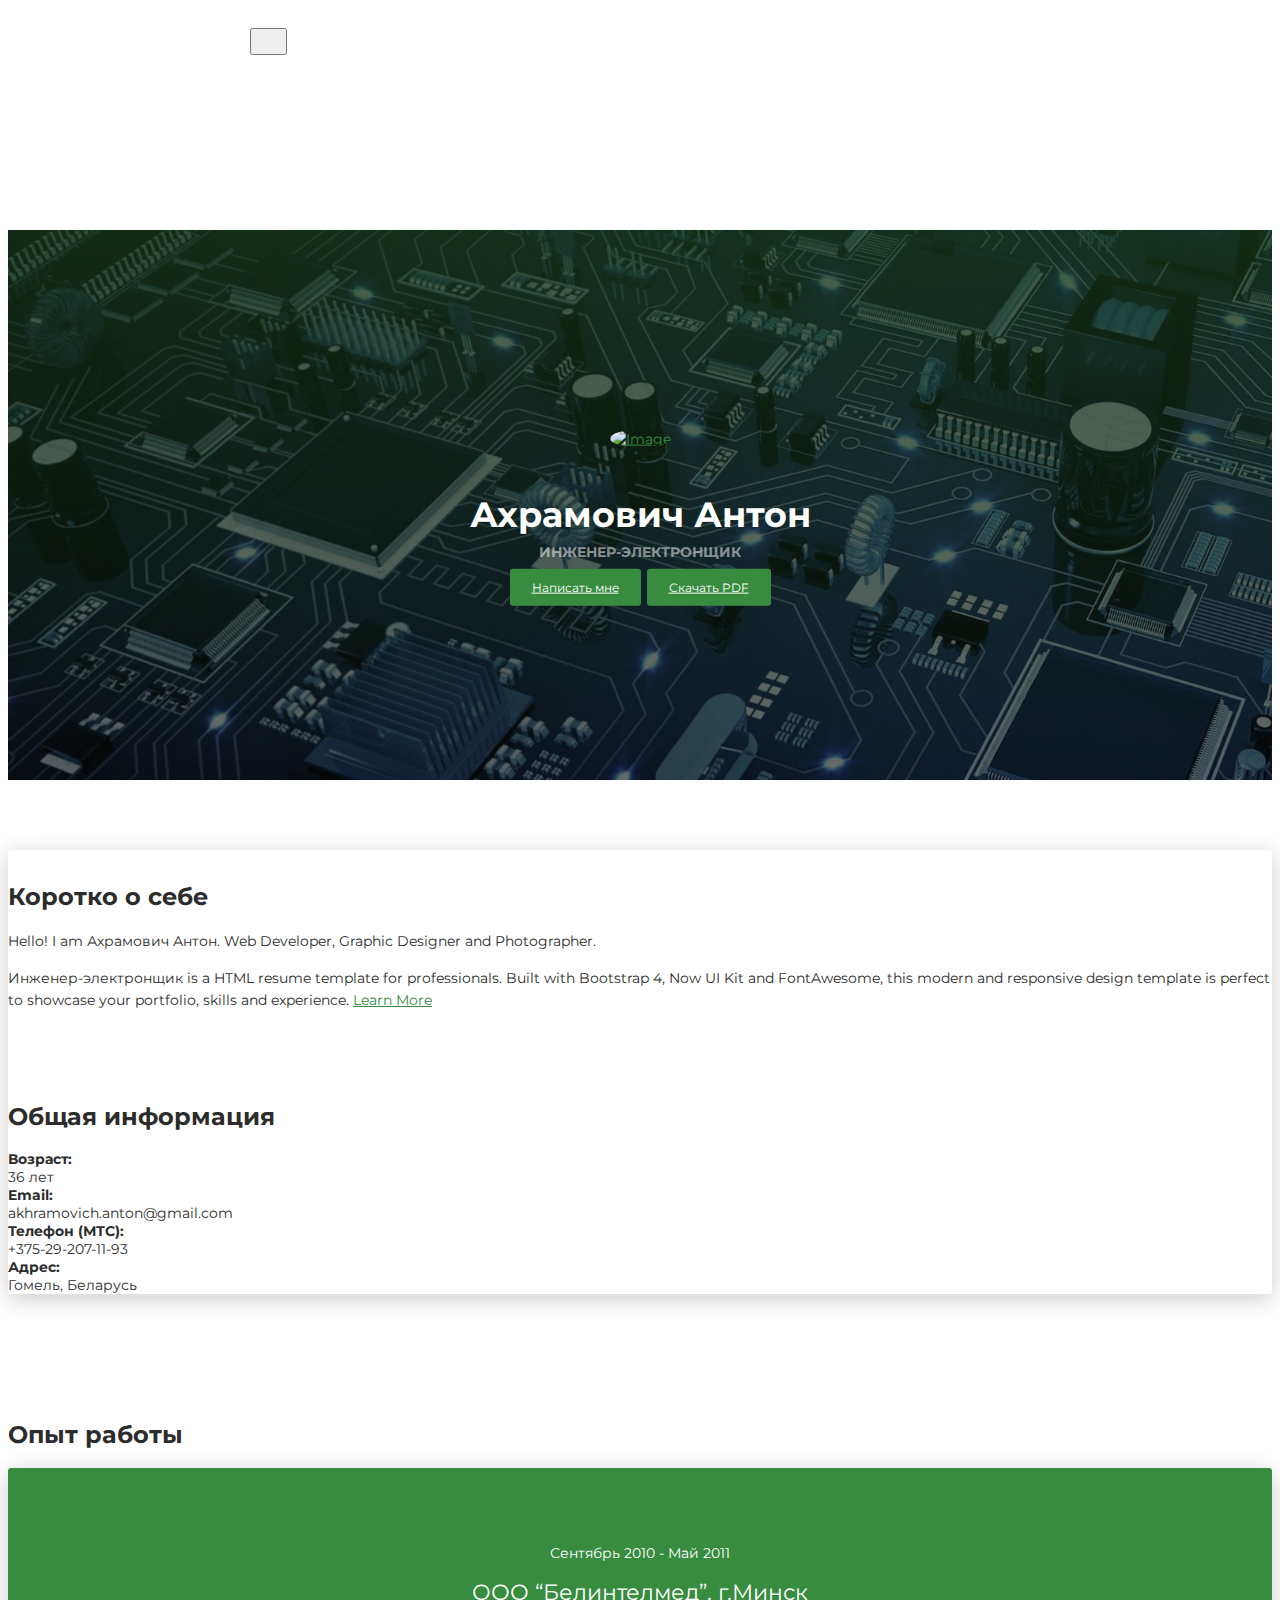
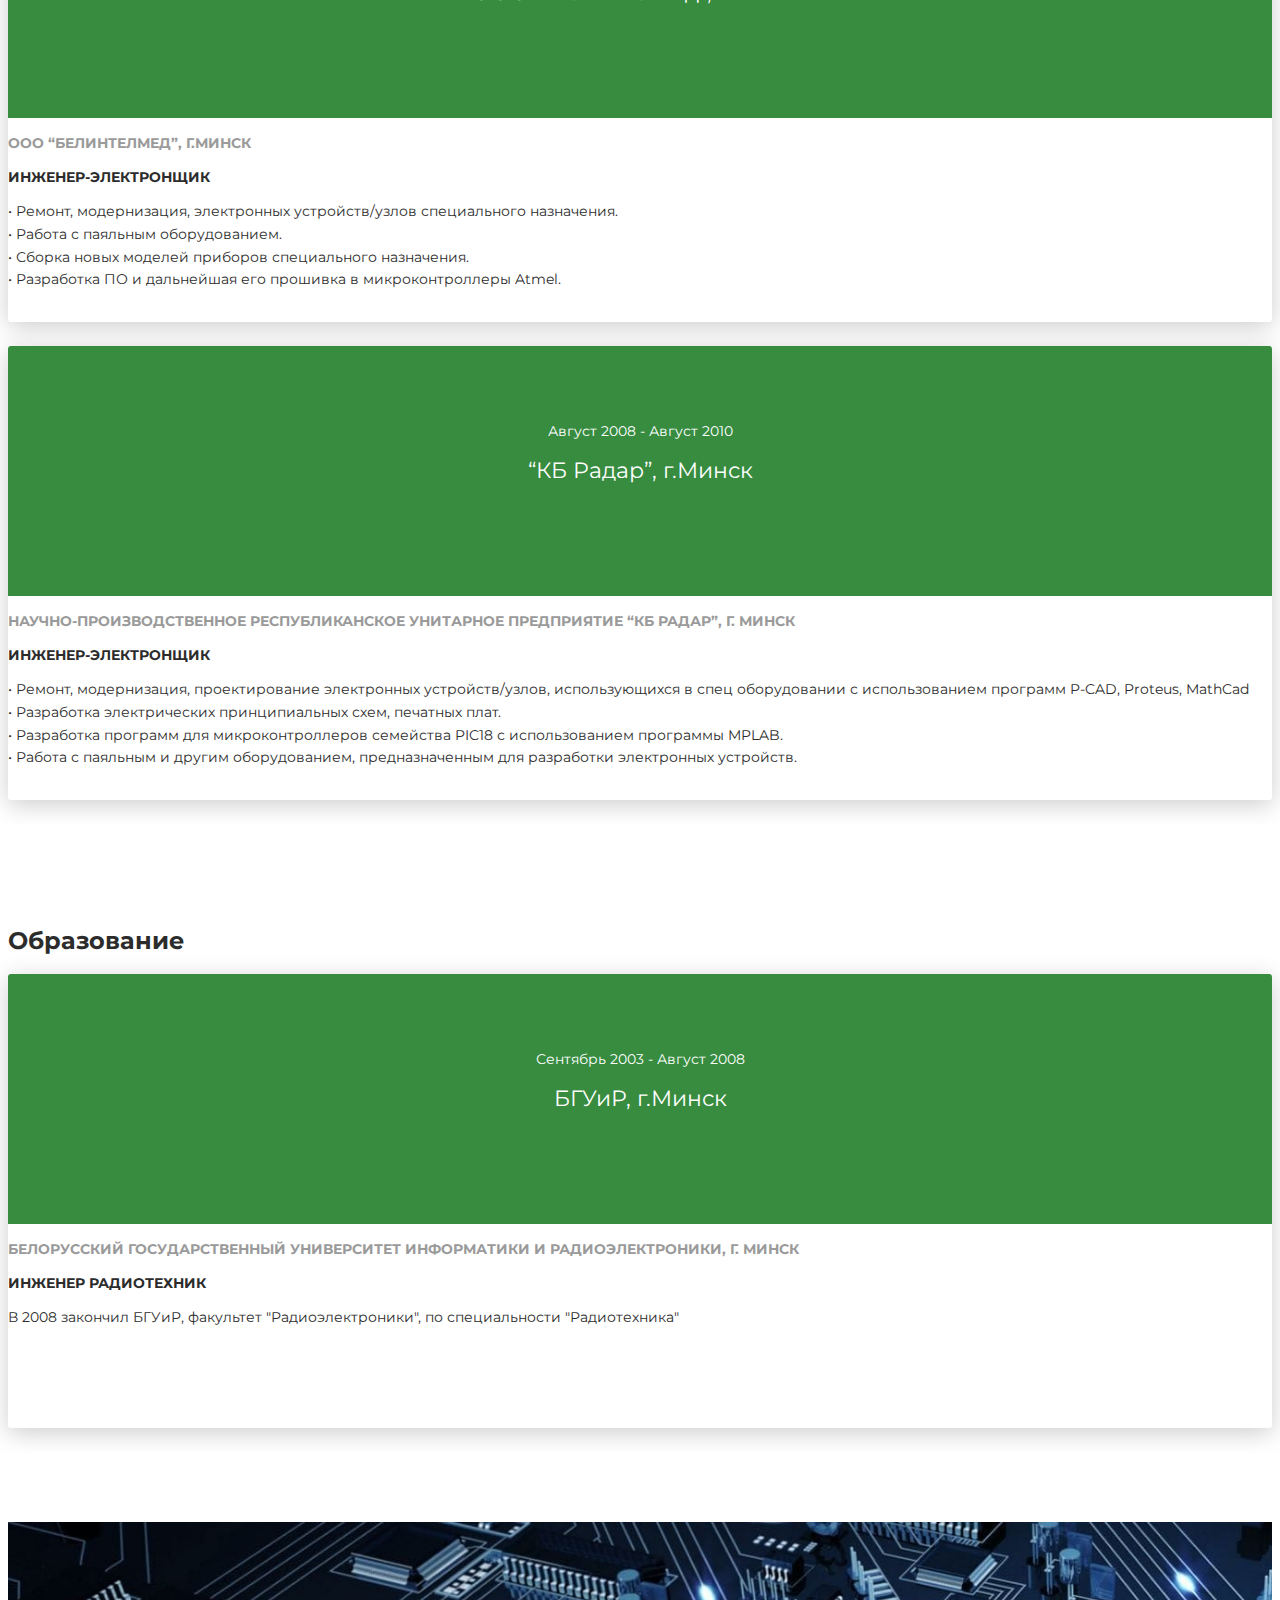
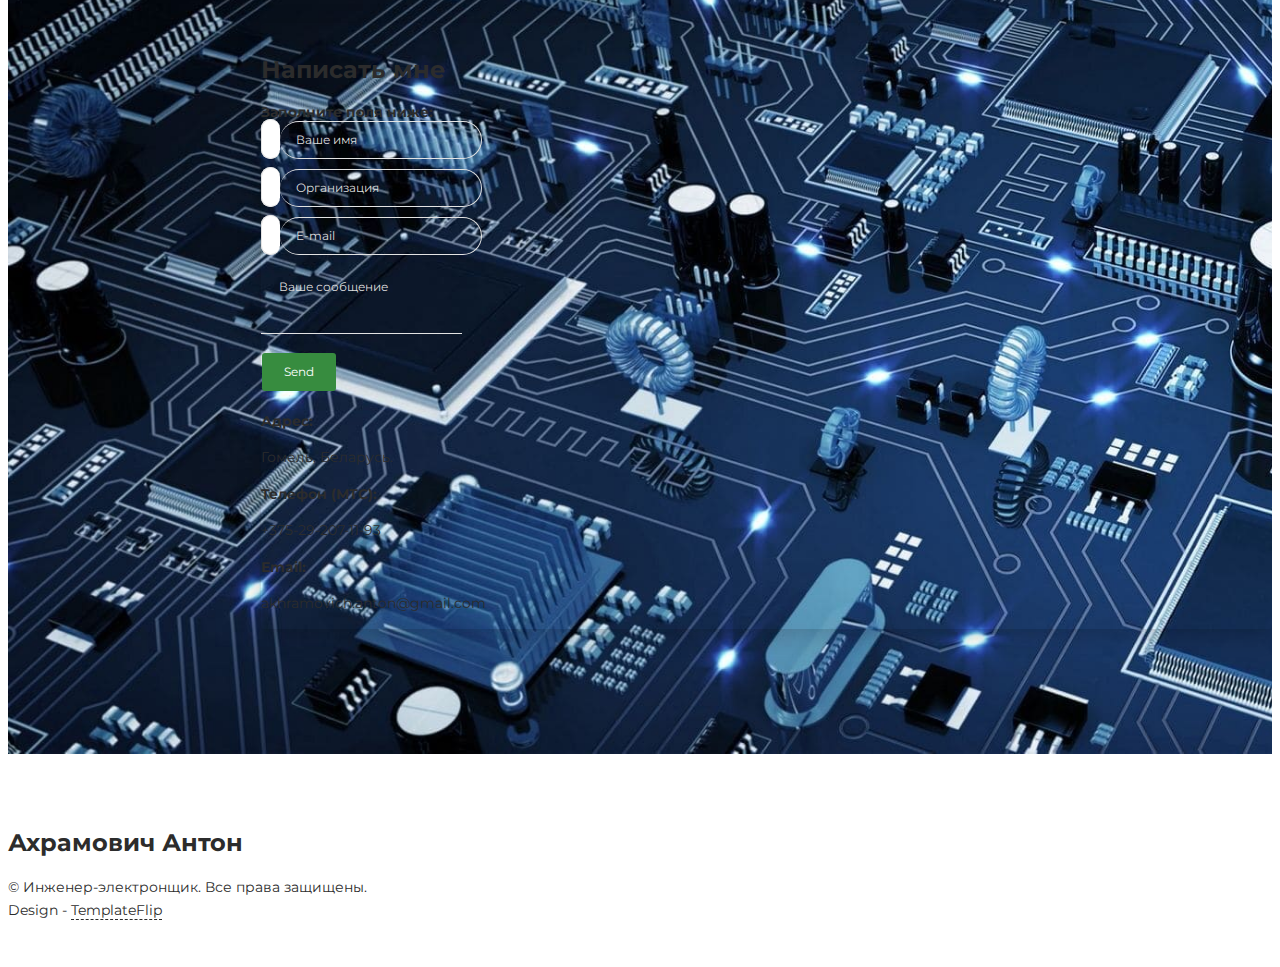
==== index.html @ c2b6434a "add 2 works" ====
<!DOCTYPE html>
<html lang="en-US">
  <head>
    <meta charset="UTF-8">
    <meta http-equiv="X-UA-Compatible" content="IE=edge">
    <meta name="viewport" content="width=device-width, initial-scale=1">
    <title>Инженер-электронщик</title>
    <link href="https://fonts.googleapis.com/css?family=Montserrat:400,700,200" rel="stylesheet">
    <link href="https://maxcdn.bootstrapcdn.com/font-awesome/latest/css/font-awesome.min.css" rel="stylesheet">
    <link href="css/aos.css?ver=1.1.0" rel="stylesheet">
    <link href="css/bootstrap.min.css?ver=1.1.0" rel="stylesheet">
    <link href="css/main.css?ver=1.1.0" rel="stylesheet">
    <noscript>
      <style type="text/css">
        [data-aos] {
            opacity: 1 !important;
            transform: translate(0) scale(1) !important;
        }
      </style>
    </noscript>
  </head>
  <body id="top">
    <header>
      <div class="profile-page sidebar-collapse">
        <nav class="navbar navbar-expand-lg fixed-top navbar-transparent bg-primary" color-on-scroll="400">
          <div class="container">
            <div class="navbar-translate"><a class="navbar-brand" href="#" rel="tooltip">Инженер-электронщик</a>
              <button class="navbar-toggler navbar-toggler" type="button" data-toggle="collapse" data-target="#navigation" aria-controls="navigation" aria-expanded="false" aria-label="Toggle navigation"><span class="navbar-toggler-bar bar1"></span><span class="navbar-toggler-bar bar2"></span><span class="navbar-toggler-bar bar3"></span></button>
            </div>
            <div class="collapse navbar-collapse justify-content-end" id="navigation">
              <ul class="navbar-nav">
                <li class="nav-item"><a class="nav-link smooth-scroll" href="#about">О себе</a></li>
                <li class="nav-item"><a class="nav-link smooth-scroll" href="#experience">Опыт работы</a></li>
                <li class="nav-item"><a class="nav-link smooth-scroll" href="#education">Образование</a></li>
                <li class="nav-item"><a class="nav-link smooth-scroll" href="#contact">Контакты</a></li>
              </ul>
            </div>
          </div>
        </nav>
      </div>
    </header>
    <div class="page-content">
      <div>
<div class="profile-page">
  <div class="wrapper">
    <div class="page-header page-header-small" filter-color="green">
      <div class="page-header-image" data-parallax="true" style="background-image: url('images/cc-bg-1.jpg')"></div>
      <div class="container">
        <div class="content-center">
          <div class="cc-profile-image"><a href="#"><img src="images/anthony.jpg" alt="Image"/></a></div>
          <div class="h2 title">Ахрамович Антон</div>
          <p class="category text-white">Инженер-электронщик</p>
          <a class="btn btn-primary smooth-scroll mr-2" href="#contact" data-aos="zoom-in" data-aos-anchor="data-aos-anchor">Написать мне</a>
          <a class="btn btn-primary" href="resume.pdf" data-aos="zoom-in" data-aos-anchor="data-aos-anchor">Скачать PDF</a>
        </div>
      </div>

      <div class="section">
        <div class="container">
          <div class="button-container">
            <a class="btn btn-default btn-round btn-lg btn-icon" href="#" rel="tooltip" title="Напишите мне в Telegram"><i class="fa fa-telegram"></i></a>
            <a class="btn btn-default btn-round btn-lg btn-icon" href="#" rel="tooltip" title="Напишите мне в Whatsapp"><i class="fa fa-whatsapp"></i></a>
            <a class="btn btn-default btn-round btn-lg btn-icon" href="#" rel="tooltip" title="Напишите мне в Skype"><i class="fa fa-skype"></i></a>
            <a class="btn btn-default btn-round btn-lg btn-icon" href="#" rel="tooltip" title="Напишите мне на почту"><i class="fa fa-envelope"></i></a>
          </div>
        </div>
      </div>

    </div>
  </div>
</div>
<div class="section" id="about">
  <div class="container">
    <div class="card" data-aos="fade-up" data-aos-offset="10">
      <div class="row">
        <div class="col-lg-6 col-md-12">
          <div class="card-body">
            <div class="h4 mt-0 title">Коротко о себе</div>
            <p>Hello! I am Ахрамович Антон. Web Developer, Graphic Designer and Photographer.</p>
            <p>Инженер-электронщик is a HTML resume template for professionals. Built with Bootstrap 4, Now UI Kit and FontAwesome, this modern and responsive design template is perfect to showcase your portfolio, skills and experience. <a href="https://templateflip.com/templates/creative-cv/" target="_blank">Learn More</a></p>
          </div>
        </div>
        <div class="col-lg-6 col-md-12">
          <div class="card-body">
            <div class="h4 mt-0 title">Общая информация</div>
            <div class="row">
              <div class="col-sm-4"><strong class="text-uppercase">Возраст:</strong></div>
              <div class="col-sm-8">36 лет</div>
            </div>
            <div class="row mt-3">
              <div class="col-sm-4"><strong class="text-uppercase">Email:</strong></div>
              <div class="col-sm-8">akhramovich.anton@gmail.com</div>
            </div>
            <div class="row mt-3">
              <div class="col-sm-4"><strong class="text-uppercase">Телефон (МТС):</strong></div>
              <div class="col-sm-8">+375-29-207-11-93</div>
            </div>
            <div class="row mt-3">
              <div class="col-sm-4"><strong class="text-uppercase">Адрес:</strong></div>
              <div class="col-sm-8">Гомель, Беларусь</div>
            </div>
          </div>
        </div>
      </div>
    </div>
  </div>
</div>


<!-- EXPERIENCE -->

<div class="section" id="education">
  <div class="container cc-education">
    <div class="h4 text-center mb-4 title">Опыт работы</div>

    <div class="card">
      <div class="row">
        <div class="col-md-3 bg-primary" data-aos="fade-right" data-aos-offset="50" data-aos-duration="500">
          <div class="card-body cc-education-header">
            <p>Сентябрь 2010 - Май 2011</p>
            <div class="h5">ООО “Белинтелмед”, г.Минск</div>
          </div>
        </div>
        <div class="col-md-9" data-aos="fade-left" data-aos-offset="50" data-aos-duration="500">
          <div class="card-body">
            <p class="category">ООО “Белинтелмед”, г.Минск</p>
            <div class="h6">Инженер-электронщик</div>
            <p>
            • Ремонт, модернизация, электронных устройств/узлов специального назначения.<br>
            • Работа с паяльным оборудованием.<br>
            • Сборка новых моделей приборов специального назначения.<br>
            • Разработка ПО и дальнейшая его прошивка в микроконтроллеры Atmel.<br>
            </p>
          </div>
        </div>
      </div>
    </div>
    
    <div class="card">
      <div class="row">
        <div class="col-md-3 bg-primary" data-aos="fade-right" data-aos-offset="50" data-aos-duration="500">
          <div class="card-body cc-education-header">
            <p>Август 2008 - Август 2010</p>
            <div class="h5">“КБ Радар”, г.Минск</div>
          </div>
        </div>
        <div class="col-md-9" data-aos="fade-left" data-aos-offset="50" data-aos-duration="500">
          <div class="card-body">
            <p class="category">Научно-производственное республиканское унитарное предприятие “КБ Радар”, г. Минск</p>
            <div class="h6">Инженер-электронщик</div>
            <p>
            • Ремонт, модернизация, проектирование электронных устройств/узлов, использующихся в спец оборудовании с использованием программ P-CAD, Proteus, MathCad<br>
            • Разработка электрических принципиальных схем, печатных плат.<br>
            • Разработка программ для микроконтроллеров семейства PIC18 с использованием программы MPLAB.<br>
            • Работа с паяльным и другим оборудованием, предназначенным для разработки электронных устройств.<br>
            </p>
          </div>
        </div>
      </div>
    </div>
  </div>

</div>


<!-- EDUCATION -->

<div class="section" id="education">
  <div class="container cc-education">
    <div class="h4 text-center mb-4 title">Образование</div>
    <div class="card">
      <div class="row">
        <div class="col-md-3 bg-primary" data-aos="fade-right" data-aos-offset="50" data-aos-duration="500">
          <div class="card-body cc-education-header">
            <p>Сентябрь 2003 - Август 2008</p>
            <div class="h5">БГУиР, г.Минск</div>
          </div>
        </div>
        <div class="col-md-9" data-aos="fade-left" data-aos-offset="50" data-aos-duration="500">
          <div class="card-body">
            <p class="category">Белорусский государственный университет информатики и радиоэлектроники, г. Минск</p>
            <div class="h6">Инженер радиотехник</div>
            <p>В 2008 закончил БГУиР, факультет "Радиоэлектроники", по специальности "Радиотехника"</p>
          </div>
        </div>
      </div>
    </div>
  </div>
</div>


<!-- CONTACTS -->

<div class="section" id="contact">
  <div class="cc-contact-information" data-parallax="true" style="background-image: url('images/cc-bg-1.jpg')">
    <div class="container">
      <div class="cc-contact">
        <div class="row">
          <div class="col-md-9">
            <div class="card mb-0" data-aos="zoom-in">
              <div class="h4 text-center title">Написать мне</div>
              <div class="row">
                <div class="col-md-6">
                  <div class="card-body">
                    <form action="https://formspree.io/f/meqvnlpe" method="POST">
                      <div class="p pb-3"><strong>Заполните поля ниже:</strong></div>
                      <div class="row mb-3">
                        <div class="col">
                          <div class="input-group"><span class="input-group-addon"><i class="fa fa-user-circle"></i></span>
                            <input class="form-control" type="text" name="name" placeholder="Ваше имя" required="required"/>
                          </div>
                        </div>
                      </div>
                      <div class="row mb-3">
                        <div class="col">
                          <div class="input-group"><span class="input-group-addon"><i class="fa fa-file-text"></i></span>
                            <input class="form-control" type="text" name="Subject" placeholder="Организация" required="required"/>
                          </div>
                        </div>
                      </div>
                      <div class="row mb-3">
                        <div class="col">
                          <div class="input-group"><span class="input-group-addon"><i class="fa fa-envelope"></i></span>
                            <input class="form-control" type="email" name="_replyto" placeholder="E-mail" required="required"/>
                          </div>
                        </div>
                      </div>
                      <div class="row mb-3">
                        <div class="col">
                          <div class="form-group">
                            <textarea class="form-control" name="message" placeholder="Ваше сообщение" required="required"></textarea>
                          </div>
                        </div>
                      </div>
                      <div class="row">
                        <div class="col">
                          <button class="btn btn-primary" type="submit">Send</button>
                        </div>
                      </div>
                    </form>
                  </div>
                </div>
                <div class="col-md-6">
                  <div class="card-body">
                    <p class="mb-0"><strong>Адрес: </strong></p>
                    <p class="pb-2">Гомель, Беларусь.</p>
                    <p class="mb-0"><strong>Телефон (МТС):</strong></p>
                    <p class="pb-2">+375-29-207-11-93</p>
                    <p class="mb-0"><strong>Email:</strong></p>
                    <p>akhramovich.anton@gmail.com</p>
                  </div>
                </div>
              </div>
            </div>
          </div>
        </div>
      </div>
    </div>
  </div>
</div>
</div>
</div>


<!-- FOOTER -->

<footer class="footer">
  <div class="container text-center">
    <a class="cc-facebook btn btn-link" href="#"><i class="fa fa-telegram fa-2x " aria-hidden="true"></i></a>
    <a class="cc-twitter btn btn-link " href="#"><i class="fa fa-whatsapp fa-2x " aria-hidden="true"></i></a>
    <a class="cc-google-plus btn btn-link" href="#"><i class="fa fa-skype fa-2x" aria-hidden="true"></i></a>
    <a class="cc-instagram btn btn-link" href="#"><i class="fa fa-envelope fa-2x " aria-hidden="true"></i></a>
  </div>
  <div class="h4 title text-center">Ахрамович Антон</div>
  <div class="text-center text-muted">
    <p>&copy; Инженер-электронщик. Все права защищены.<br>Design - <a class="credit" href="https://templateflip.com" target="_blank">TemplateFlip</a></p>
  </div>
</footer>

    <script src="js/core/jquery.3.2.1.min.js?ver=1.1.0"></script>
    <script src="js/core/popper.min.js?ver=1.1.0"></script>
    <script src="js/core/bootstrap.min.js?ver=1.1.0"></script>
    <script src="js/now-ui-kit.js?ver=1.1.0"></script>
    <script src="js/aos.js?ver=1.1.0"></script>
    <script src="scripts/main.js?ver=1.1.0"></script>
  </body>
</html>
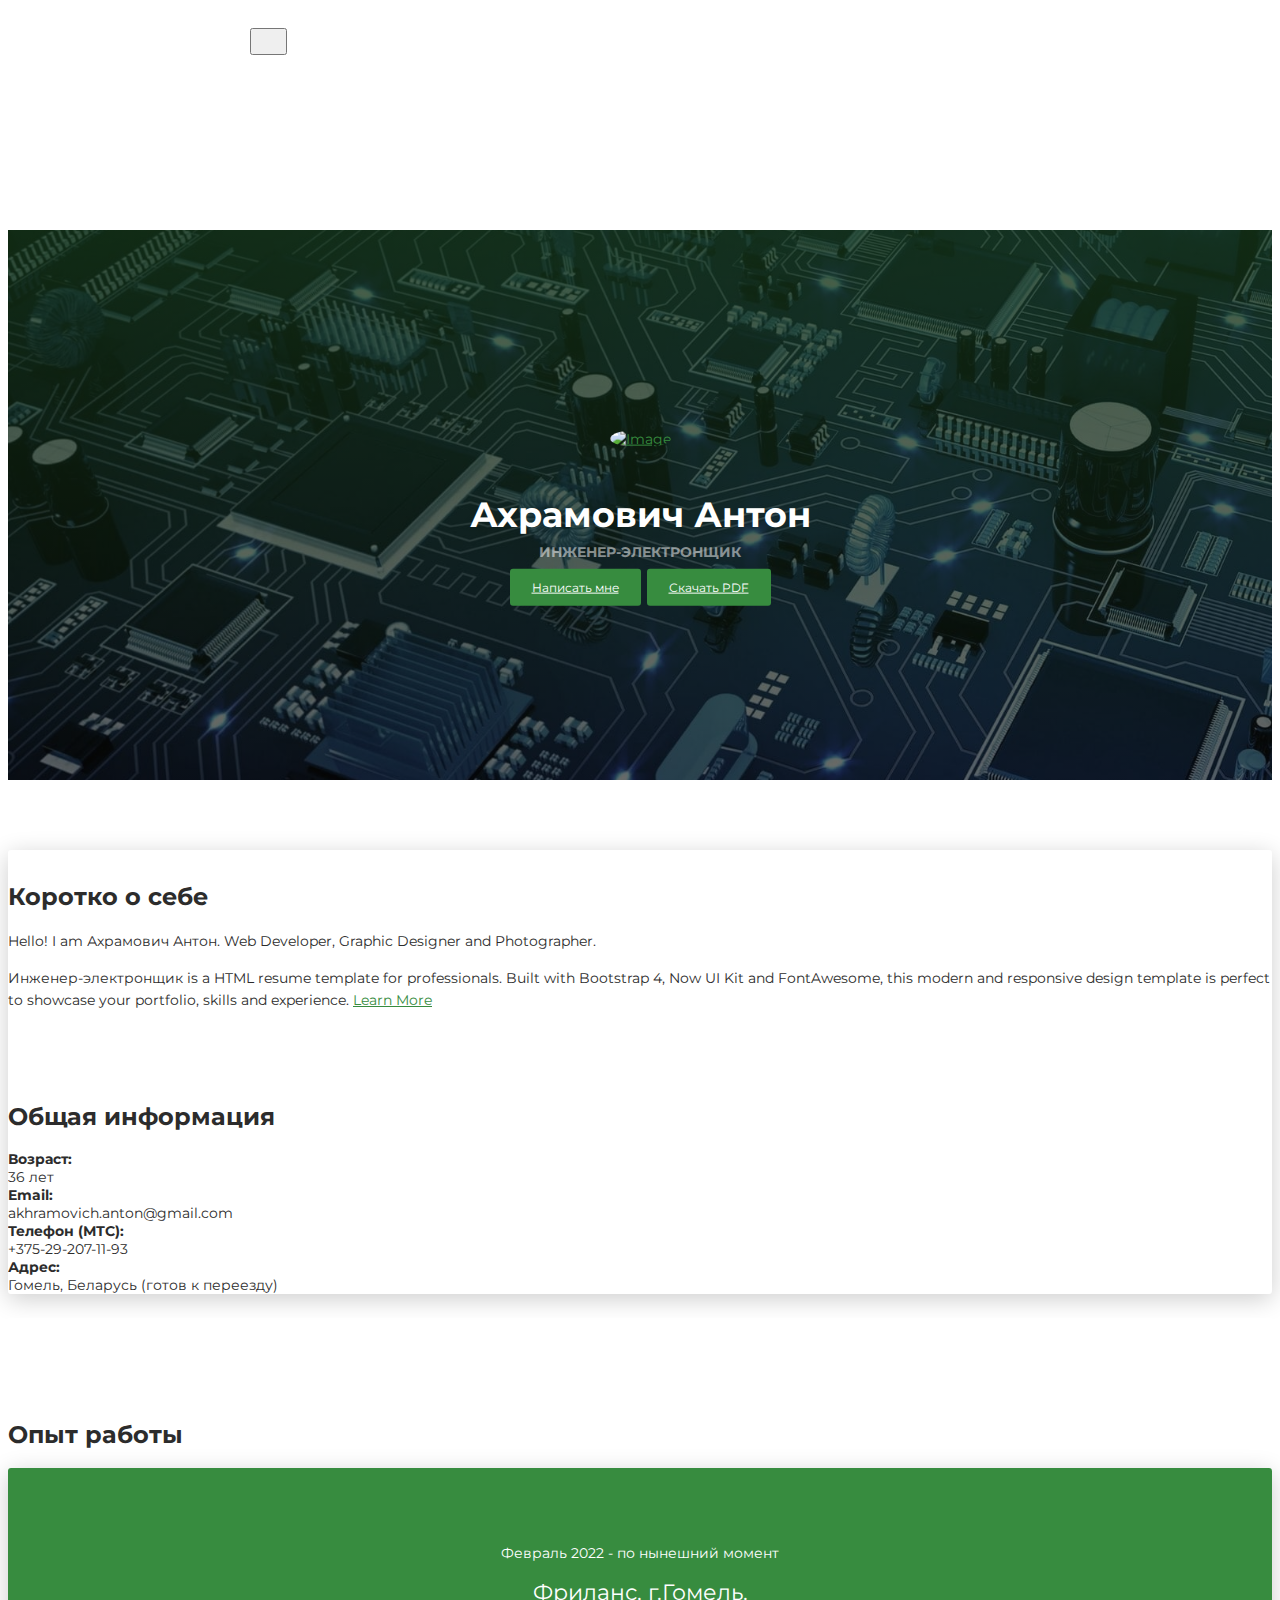
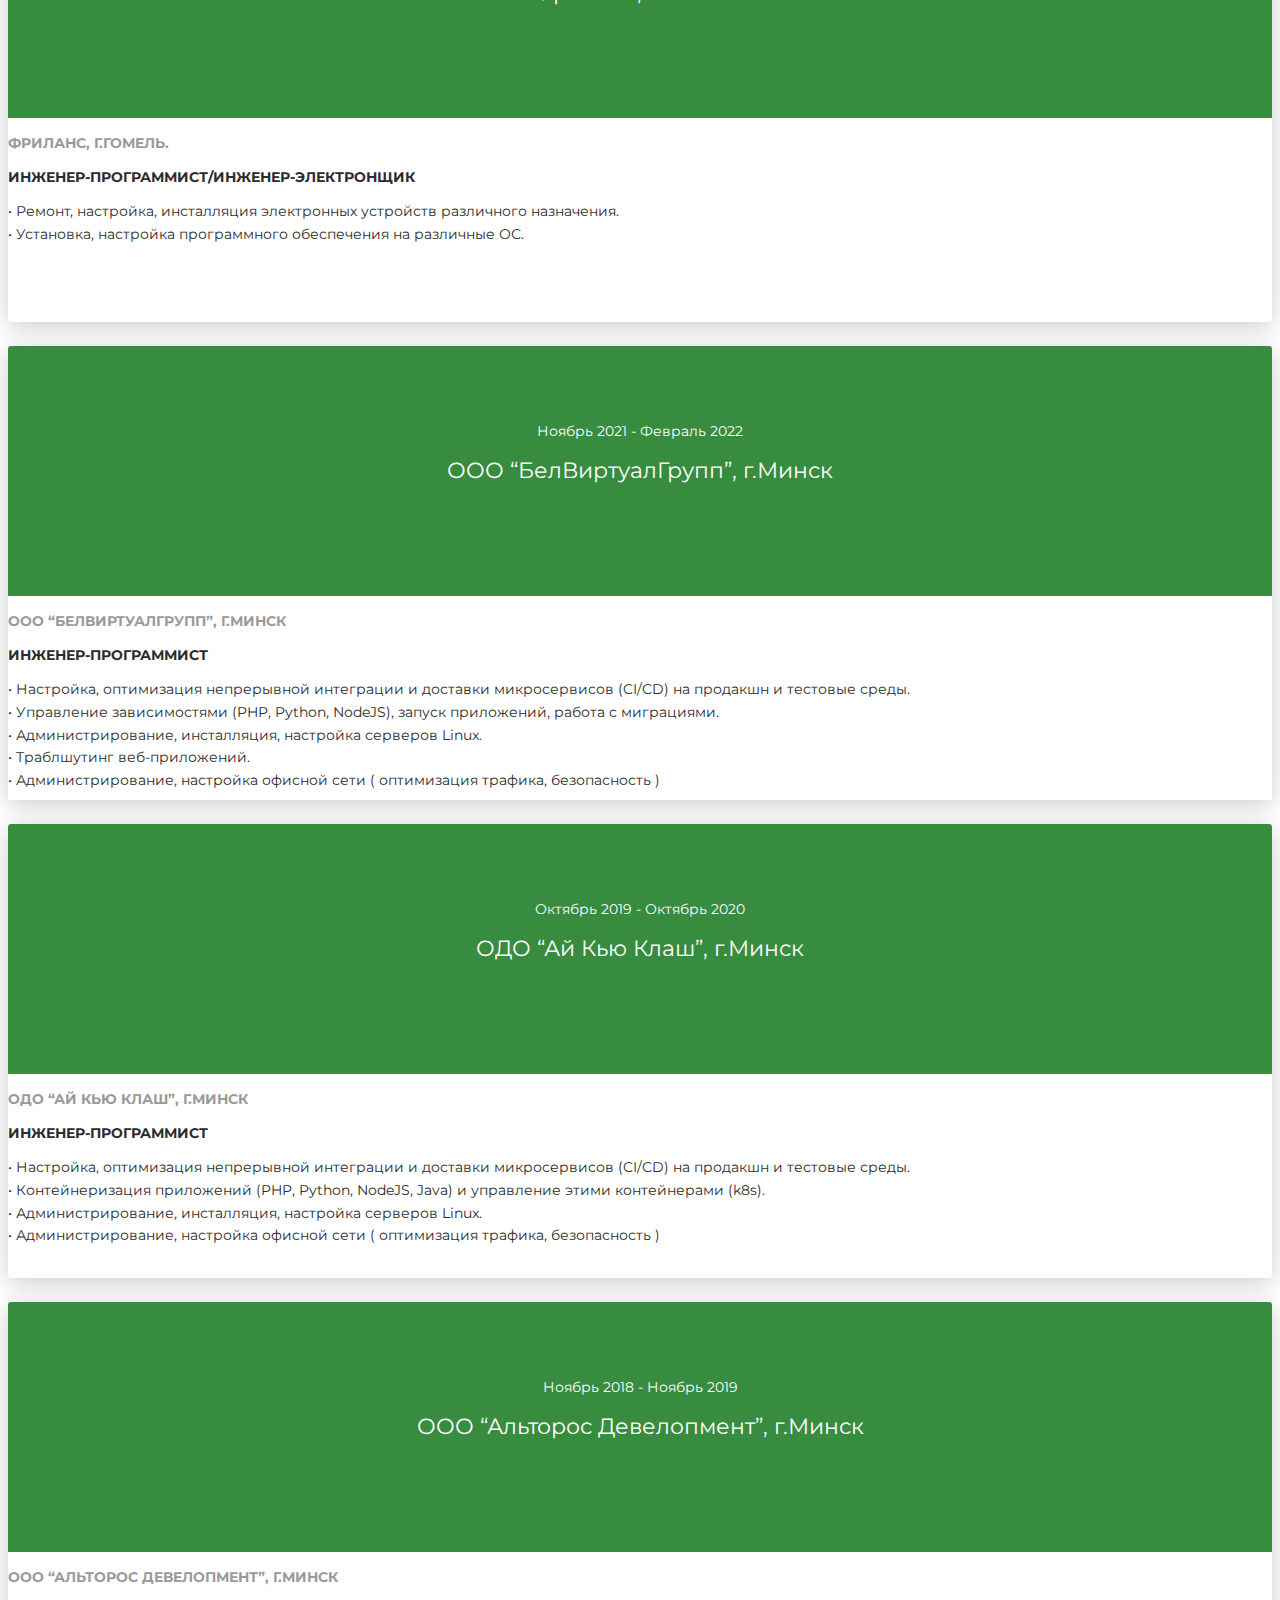
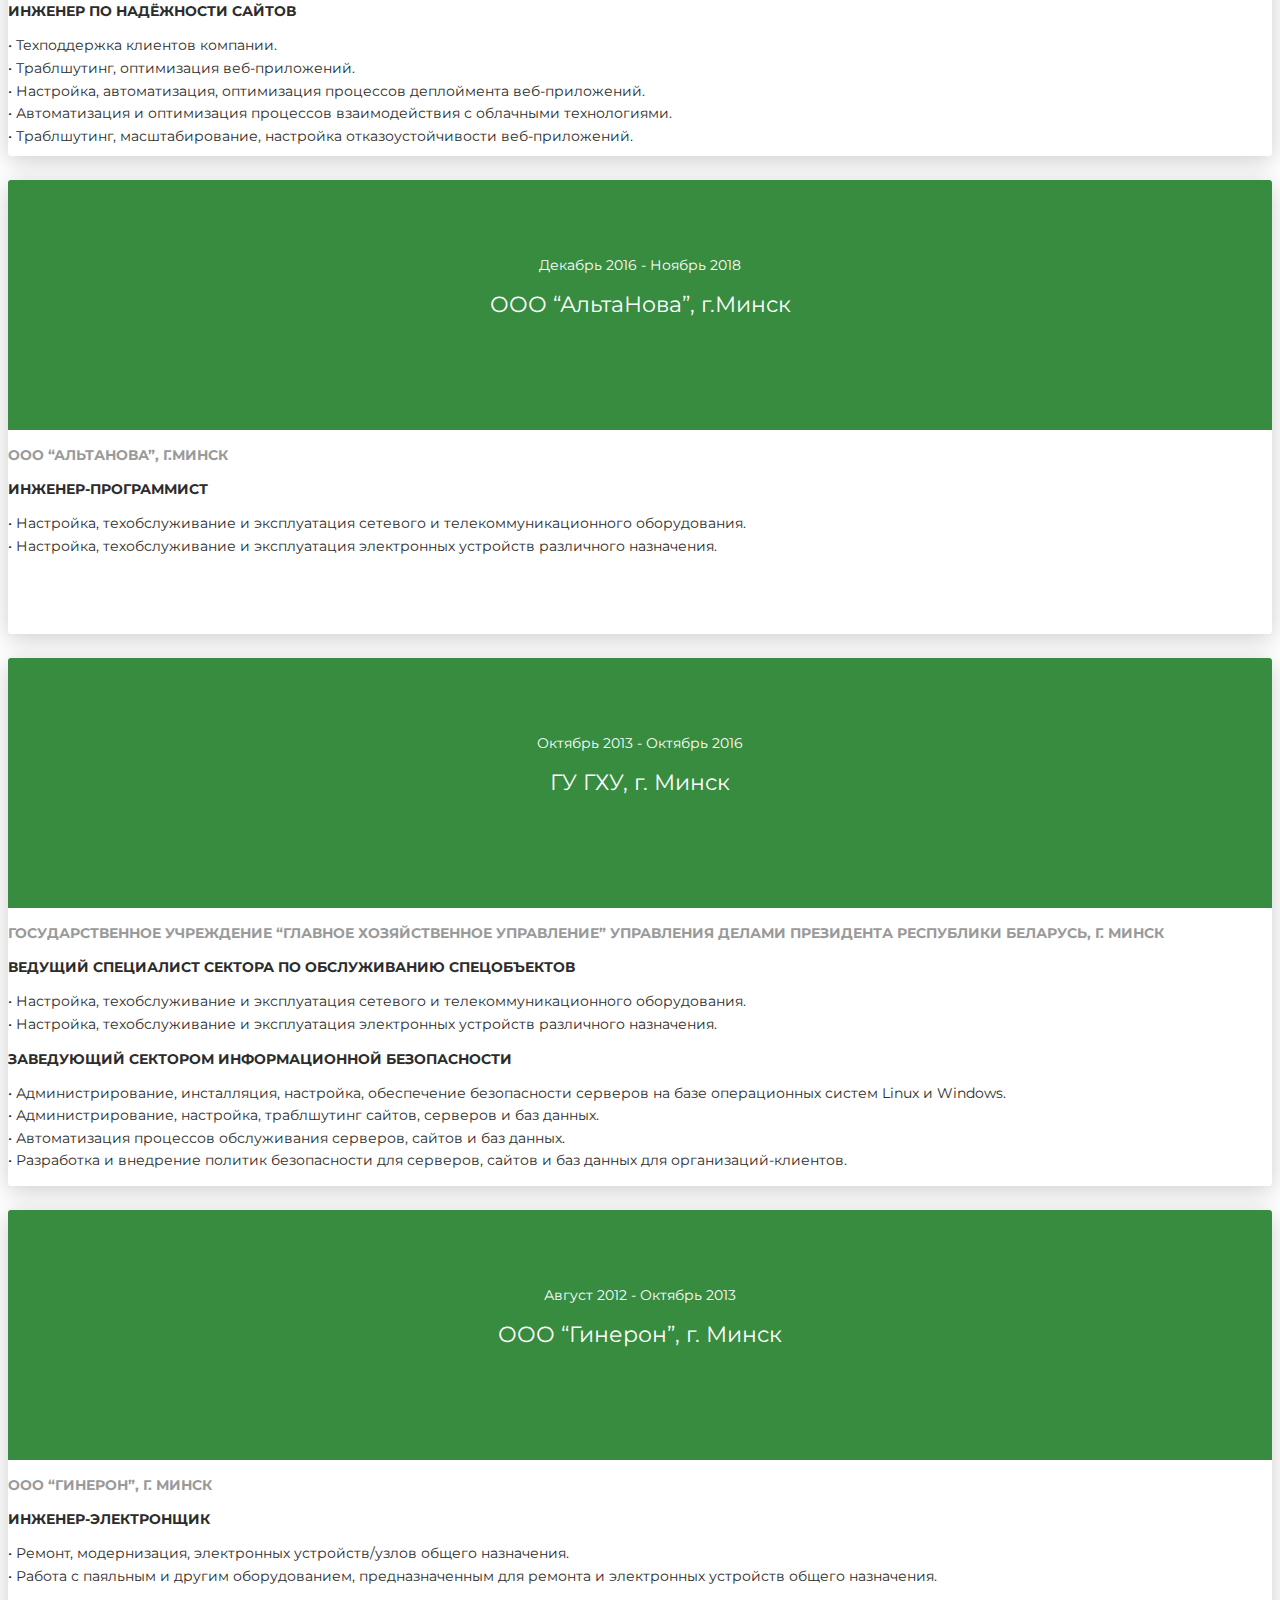
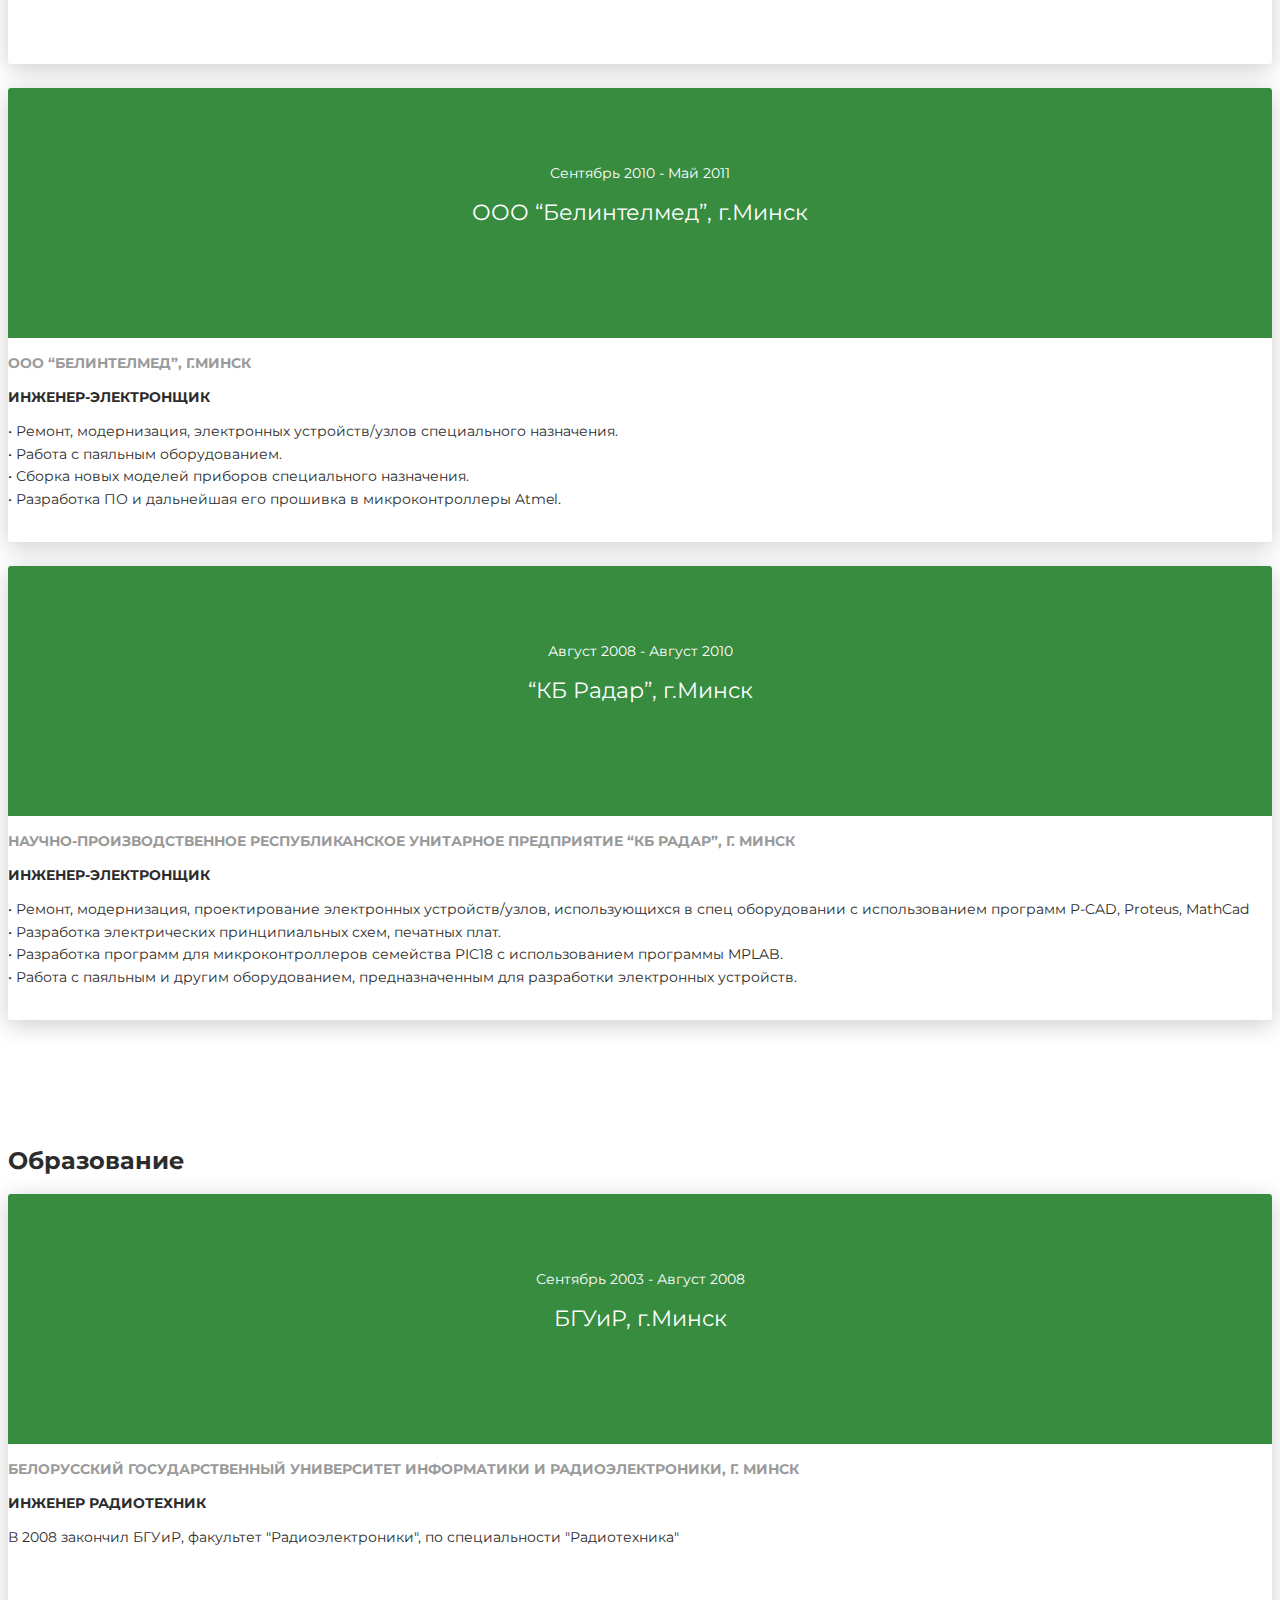
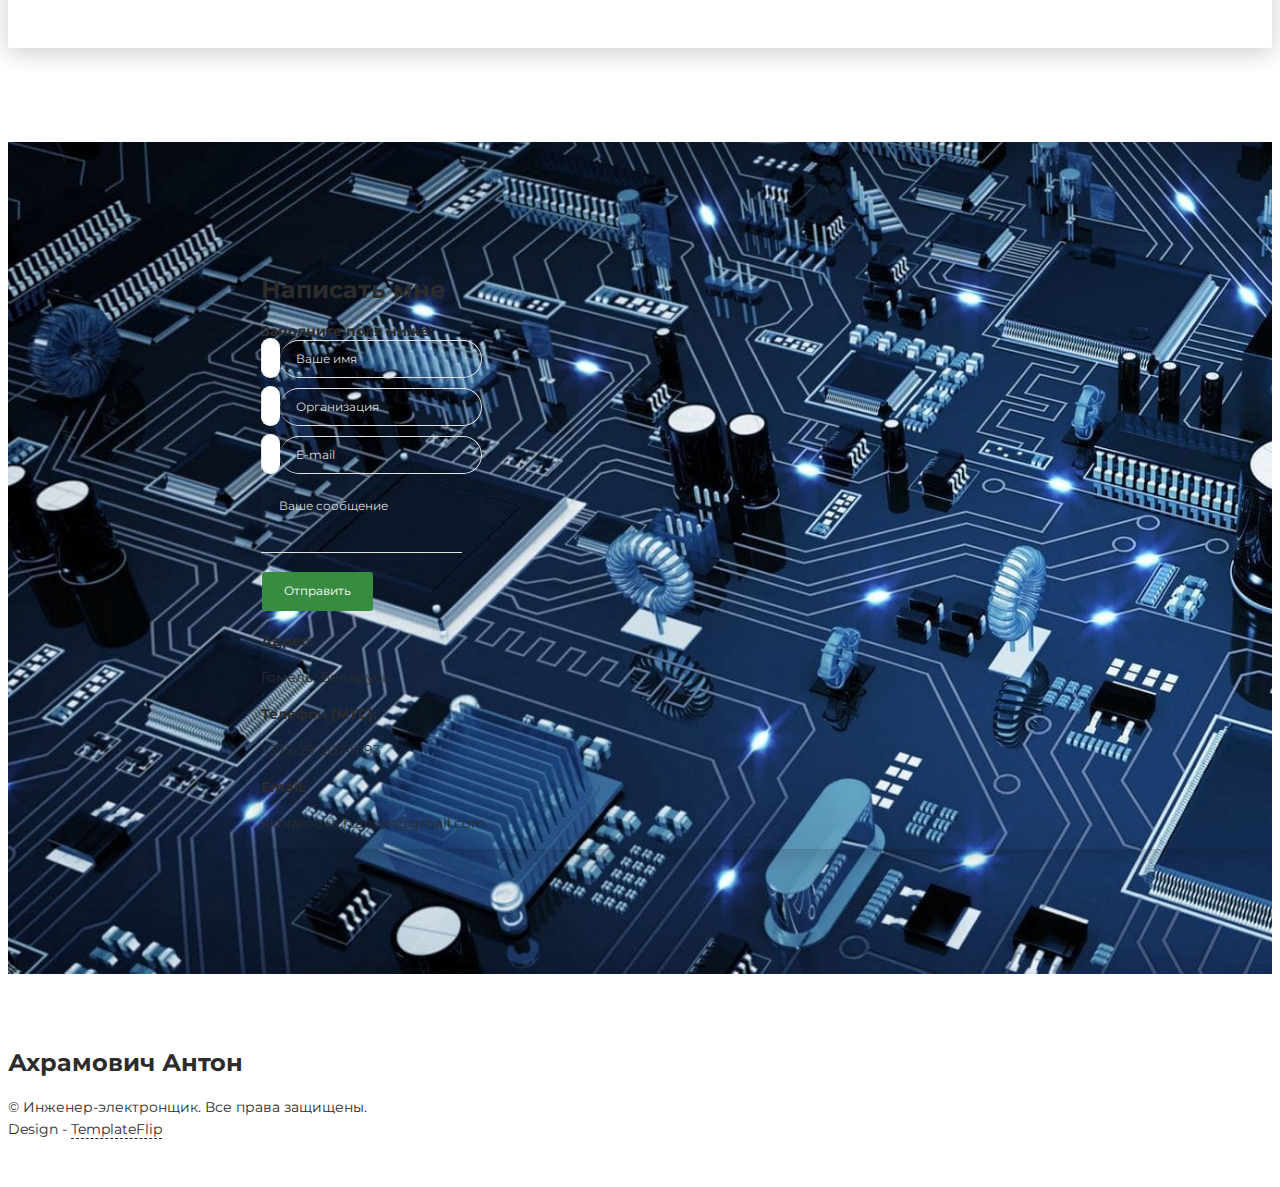
==== commit eb1f98d7: "Send -> Отправить" ====
--- a/index.html
+++ b/index.html
@@ -97,7 +97,7 @@
             </div>
             <div class="row mt-3">
               <div class="col-sm-4"><strong class="text-uppercase">Адрес:</strong></div>
-              <div class="col-sm-8">Гомель, Беларусь</div>
+              <div class="col-sm-8">Гомель, Беларусь (готов к переезду)</div>
             </div>
           </div>
         </div>
@@ -112,6 +112,168 @@
 <div class="section" id="education">
   <div class="container cc-education">
     <div class="h4 text-center mb-4 title">Опыт работы</div>
+
+    <div class="card">
+      <div class="row">
+        <div class="col-md-3 bg-primary" data-aos="fade-right" data-aos-offset="50" data-aos-duration="500">
+          <div class="card-body cc-education-header">
+            <p>Февраль 2022 - по нынешний момент</p>
+            <div class="h5">Фриланс, г.Гомель.</div>
+          </div>
+        </div>
+        <div class="col-md-9" data-aos="fade-left" data-aos-offset="50" data-aos-duration="500">
+          <div class="card-body">
+            <p class="category">Фриланс, г.Гомель.</p>
+            <div class="h6">Инженер-программист/инженер-электронщик</div>
+            <p>
+            • Ремонт, настройка, инсталляция электронных устройств различного назначения.<br>
+            • Установка, настройка программного обеспечения на различные ОС.<br>
+            </p>
+          </div>
+        </div>
+      </div>
+    </div>
+
+    <div class="card">
+      <div class="row">
+        <div class="col-md-3 bg-primary" data-aos="fade-right" data-aos-offset="50" data-aos-duration="500">
+          <div class="card-body cc-education-header">
+            <p>Ноябрь 2021 - Февраль 2022</p>
+            <div class="h5">ООО “БелВиртуалГрупп”, г.Минск</div>
+          </div>
+        </div>
+        <div class="col-md-9" data-aos="fade-left" data-aos-offset="50" data-aos-duration="500">
+          <div class="card-body">
+            <p class="category">ООО “БелВиртуалГрупп”, г.Минск</p>
+            <div class="h6">Инженер-программист</div>
+            <p>
+            • Настройка, оптимизация непрерывной интеграции и доставки микросервисов (CI/CD) на продакшн и тестовые среды. <br>
+            • Управление зависимостями (PHP, Python, NodeJS), запуск приложений, работа с миграциями.<br>
+            • Администрирование, инсталляция, настройка серверов Linux.<br>
+            • Траблшутинг веб-приложений.<br>
+            • Администрирование, настройка офисной сети ( оптимизация трафика, безопасность )<br>
+            </p>
+          </div>
+        </div>
+      </div>
+    </div>
+
+    <div class="card">
+      <div class="row">
+        <div class="col-md-3 bg-primary" data-aos="fade-right" data-aos-offset="50" data-aos-duration="500">
+          <div class="card-body cc-education-header">
+            <p>Октябрь 2019 - Октябрь 2020</p>
+            <div class="h5">ОДО “Ай Кью Клаш”, г.Минск</div>
+          </div>
+        </div>
+        <div class="col-md-9" data-aos="fade-left" data-aos-offset="50" data-aos-duration="500">
+          <div class="card-body">
+            <p class="category">ОДО “Ай Кью Клаш”, г.Минск</p>
+            <div class="h6">Инженер-программист</div>
+            <p>
+            • Настройка, оптимизация непрерывной интеграции и доставки микросервисов (CI/CD) на продакшн и тестовые среды.<br>
+            • Контейнеризация приложений (PHP, Python, NodeJS, Java) и управление этими контейнерами (k8s).<br>
+            • Администрирование, инсталляция, настройка серверов Linux.<br>
+            • Администрирование, настройка офисной сети ( оптимизация трафика, безопасность )<br>
+            </p>
+          </div>
+        </div>
+      </div>
+    </div>
+
+    <div class="card">
+      <div class="row">
+        <div class="col-md-3 bg-primary" data-aos="fade-right" data-aos-offset="50" data-aos-duration="500">
+          <div class="card-body cc-education-header">
+            <p>Ноябрь 2018 - Ноябрь 2019</p>
+            <div class="h5">ООО “Альторос Девелопмент”, г.Минск</div>
+          </div>
+        </div>
+        <div class="col-md-9" data-aos="fade-left" data-aos-offset="50" data-aos-duration="500">
+          <div class="card-body">
+            <p class="category">ООО “Альторос Девелопмент”, г.Минск</p>
+            <div class="h6">Инженер по надёжности сайтов</div>
+            <p>
+            • Техподдержка клиентов компании.<br>
+            • Траблшутинг, оптимизация веб-приложений.<br>
+            • Настройка, автоматизация, оптимизация процессов деплоймента веб-приложений.<br>
+            • Автоматизация и оптимизация процессов взаимодействия с облачными технологиями.<br>
+            • Траблшутинг, масштабирование, настройка отказоустойчивости веб-приложений.<br>
+            </p>
+          </div>
+        </div>
+      </div>
+    </div>
+
+    <div class="card">
+      <div class="row">
+        <div class="col-md-3 bg-primary" data-aos="fade-right" data-aos-offset="50" data-aos-duration="500">
+          <div class="card-body cc-education-header">
+            <p>Декабрь 2016 - Ноябрь 2018</p>
+            <div class="h5">ООО “АльтаНова”, г.Минск</div>
+          </div>
+        </div>
+        <div class="col-md-9" data-aos="fade-left" data-aos-offset="50" data-aos-duration="500">
+          <div class="card-body">
+            <p class="category">ООО “АльтаНова”, г.Минск</p>
+            <div class="h6">Инженер-программист</div>
+            <p>
+            • Настройка, техобслуживание и эксплуатация сетевого и телекоммуникационного оборудования.<br>
+            • Настройка, техобслуживание и эксплуатация электронных устройств различного назначения.<br>
+            </p>
+          </div>
+        </div>
+      </div>
+    </div>
+
+    <div class="card">
+      <div class="row">
+        <div class="col-md-3 bg-primary" data-aos="fade-right" data-aos-offset="50" data-aos-duration="500">
+          <div class="card-body cc-education-header">
+            <p>Октябрь 2013 - Октябрь 2016</p>
+            <div class="h5">ГУ ГХУ, г. Минск</div>
+          </div>
+        </div>
+        <div class="col-md-9" data-aos="fade-left" data-aos-offset="50" data-aos-duration="500">
+          <div class="card-body">
+            <p class="category">Государственное учреждение “Главное хозяйственное управление” Управления делами Президента Республики Беларусь, г. Минск</p>
+            <div class="h6">Ведущий специалист сектора по обслуживанию спецобъектов</div>
+            <p>
+            • Настройка, техобслуживание и эксплуатация сетевого и телекоммуникационного оборудования.<br>
+            • Настройка, техобслуживание и эксплуатация электронных устройств различного назначения.<br>
+            </p>
+            <div class="h6">Заведующий сектором информационной безопасности</div>
+            <p>
+            • Администрирование, инсталляция, настройка, обеспечение безопасности серверов на базе операционных систем Linux и Windows.<br>
+            • Администрирование, настройка, траблшутинг сайтов, серверов и баз данных.<br>
+            • Автоматизация процессов обслуживания серверов, сайтов и баз данных.<br>
+            • Разработка и внедрение политик безопасности для серверов, сайтов и баз данных для организаций-клиентов.<br>
+            </p>
+          </div>
+        </div>
+      </div>
+    </div>
+
+    <div class="card">
+      <div class="row">
+        <div class="col-md-3 bg-primary" data-aos="fade-right" data-aos-offset="50" data-aos-duration="500">
+          <div class="card-body cc-education-header">
+            <p>Август 2012 - Октябрь 2013</p>
+            <div class="h5">ООО “Гинерон”, г. Минск</div>
+          </div>
+        </div>
+        <div class="col-md-9" data-aos="fade-left" data-aos-offset="50" data-aos-duration="500">
+          <div class="card-body">
+            <p class="category">ООО “Гинерон”, г. Минск</p>
+            <div class="h6">Инженер-электронщик</div>
+            <p>
+            • Ремонт, модернизация, электронных устройств/узлов общего назначения.<br>
+            • Работа с паяльным и другим оборудованием, предназначенным для ремонта и электронных устройств общего назначения.<br>
+            </p>
+          </div>
+        </div>
+      </div>
+    </div>
 
     <div class="card">
       <div class="row">
@@ -234,7 +396,7 @@
                       </div>
                       <div class="row">
                         <div class="col">
-                          <button class="btn btn-primary" type="submit">Send</button>
+                          <button class="btn btn-primary" type="submit">Отправить</button>
                         </div>
                       </div>
                     </form>
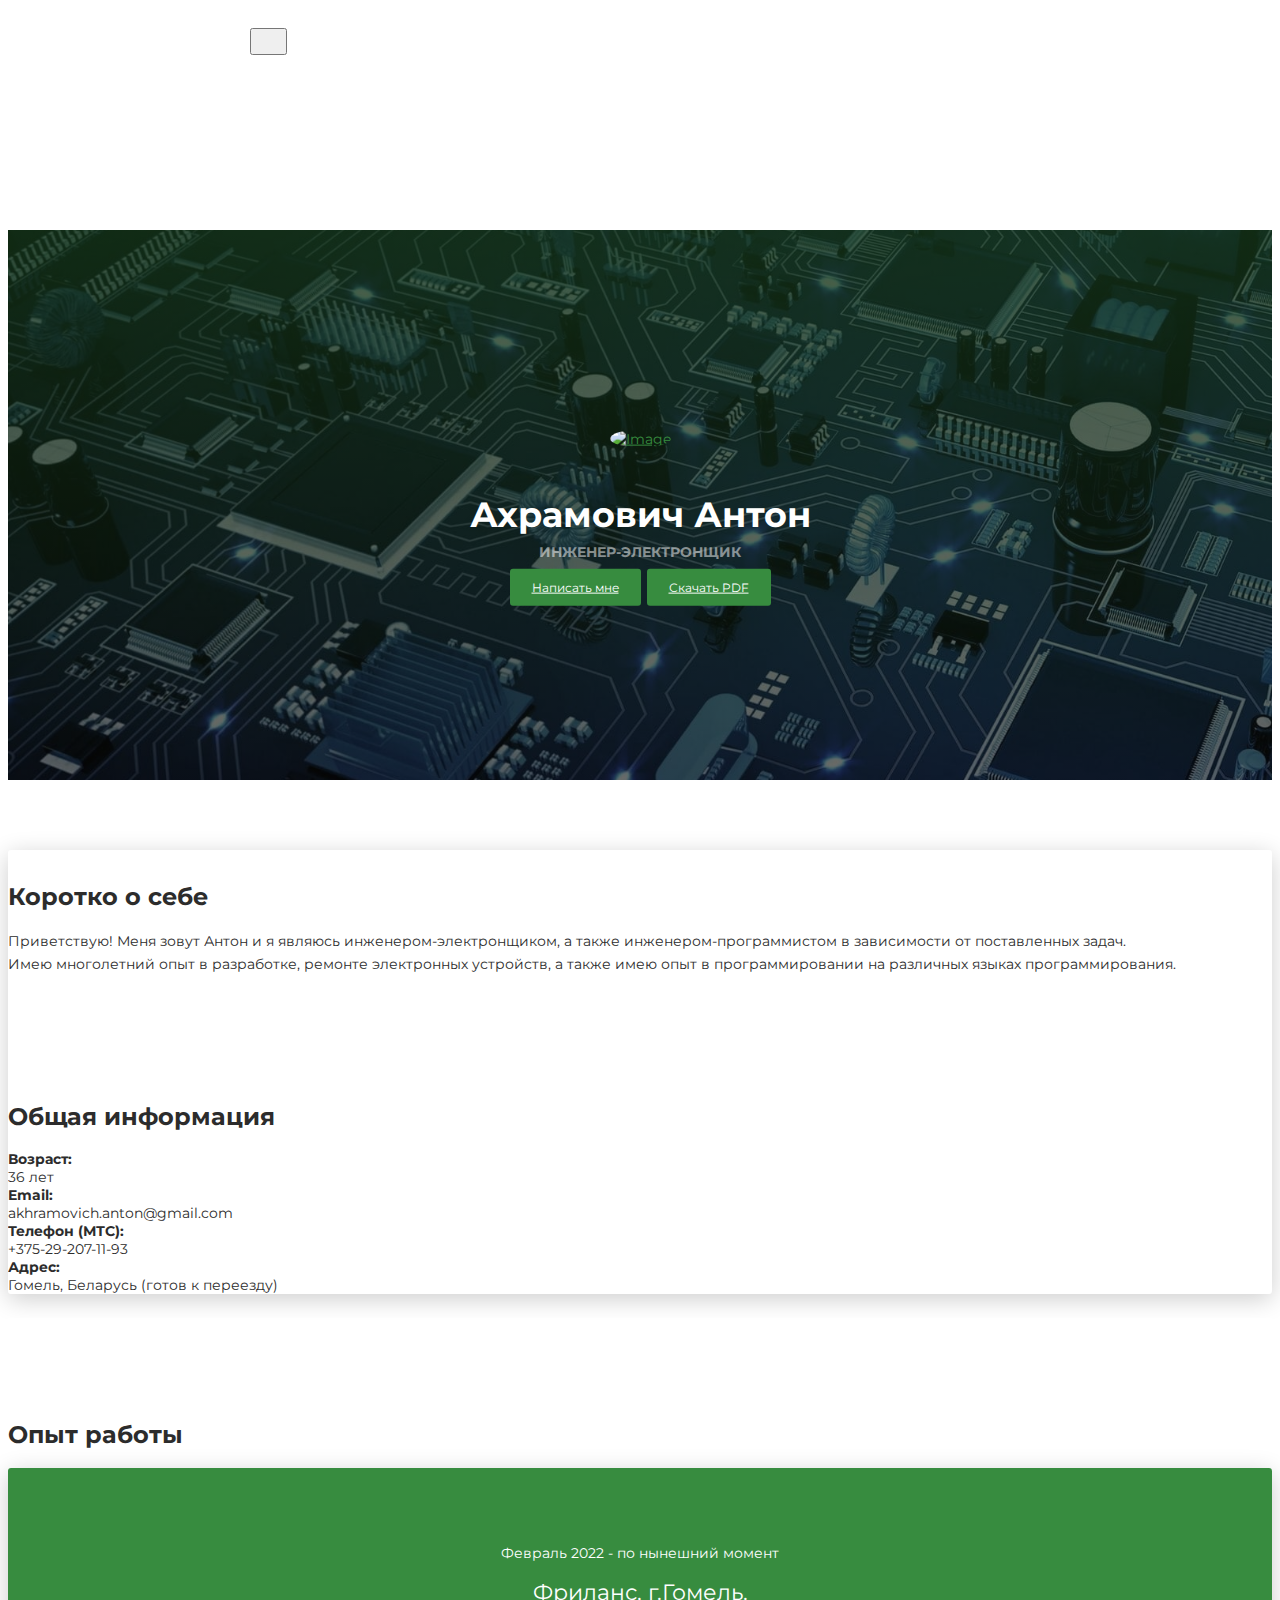
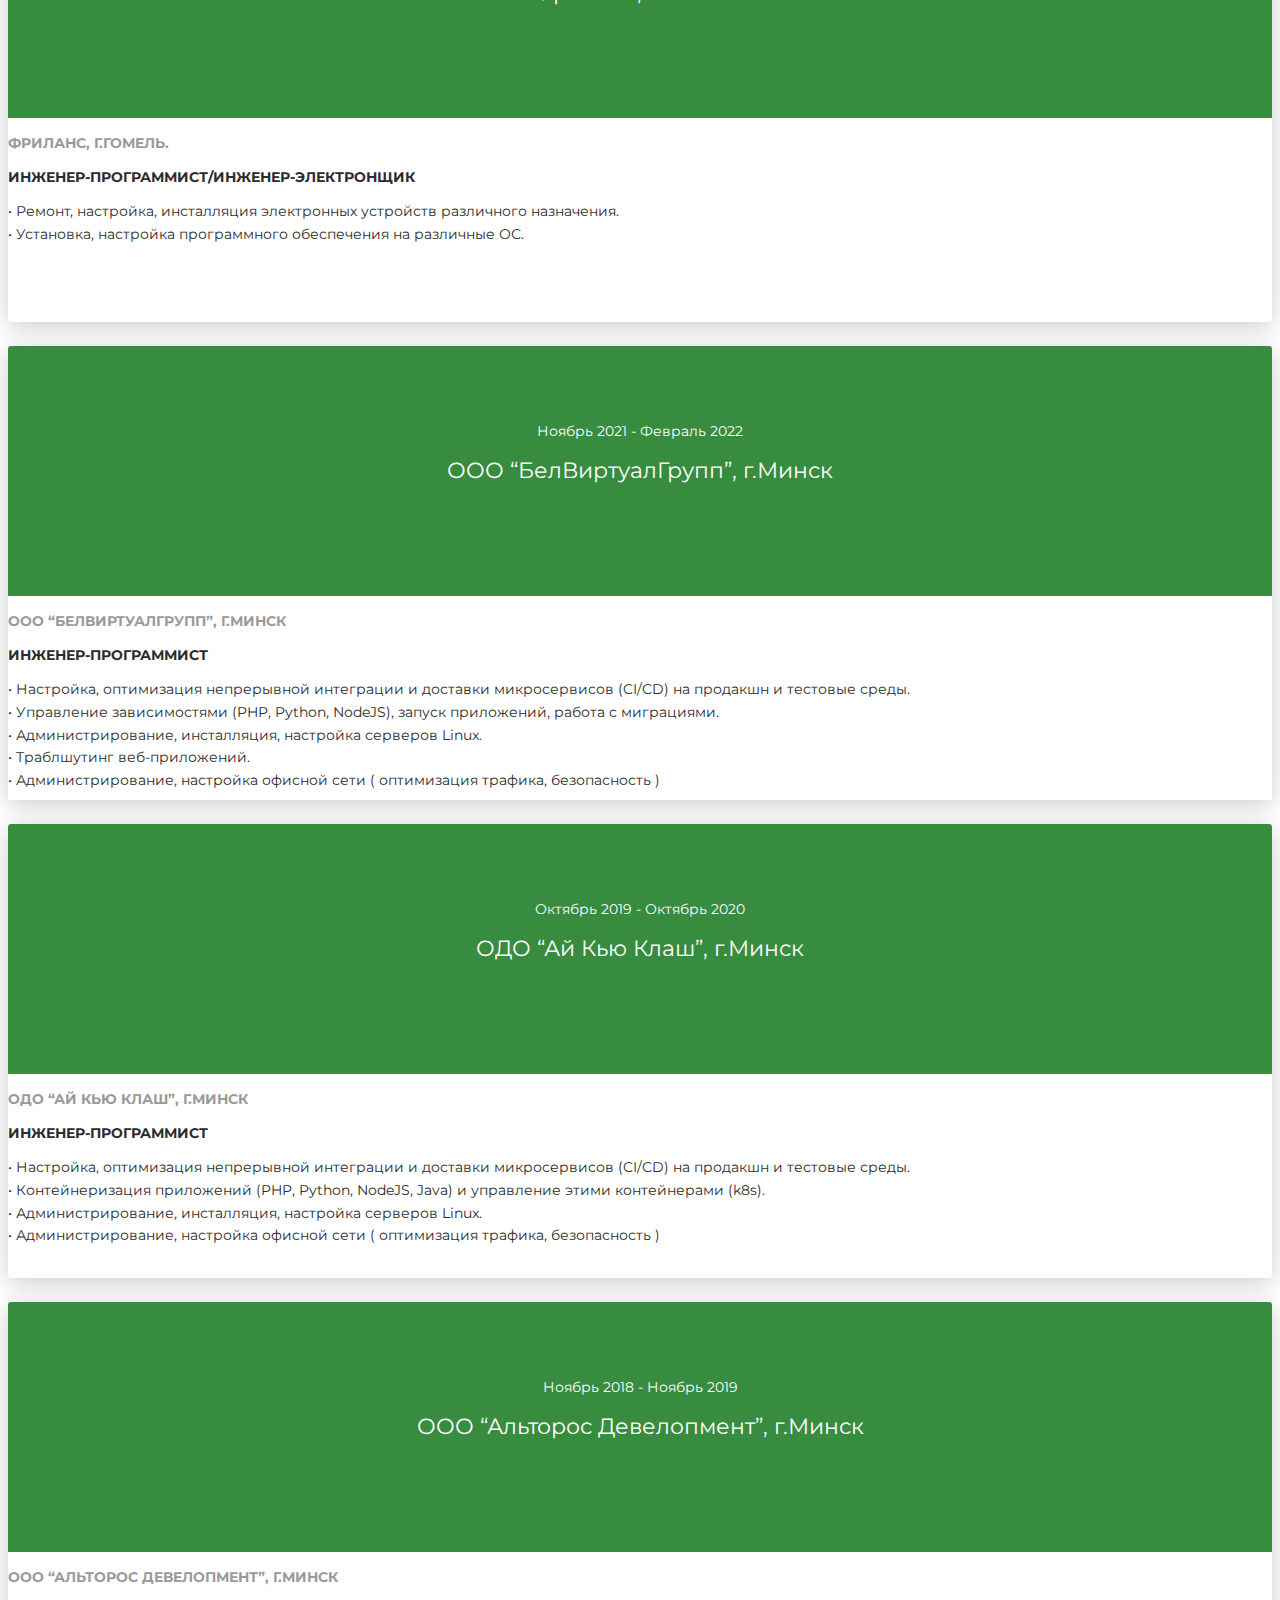
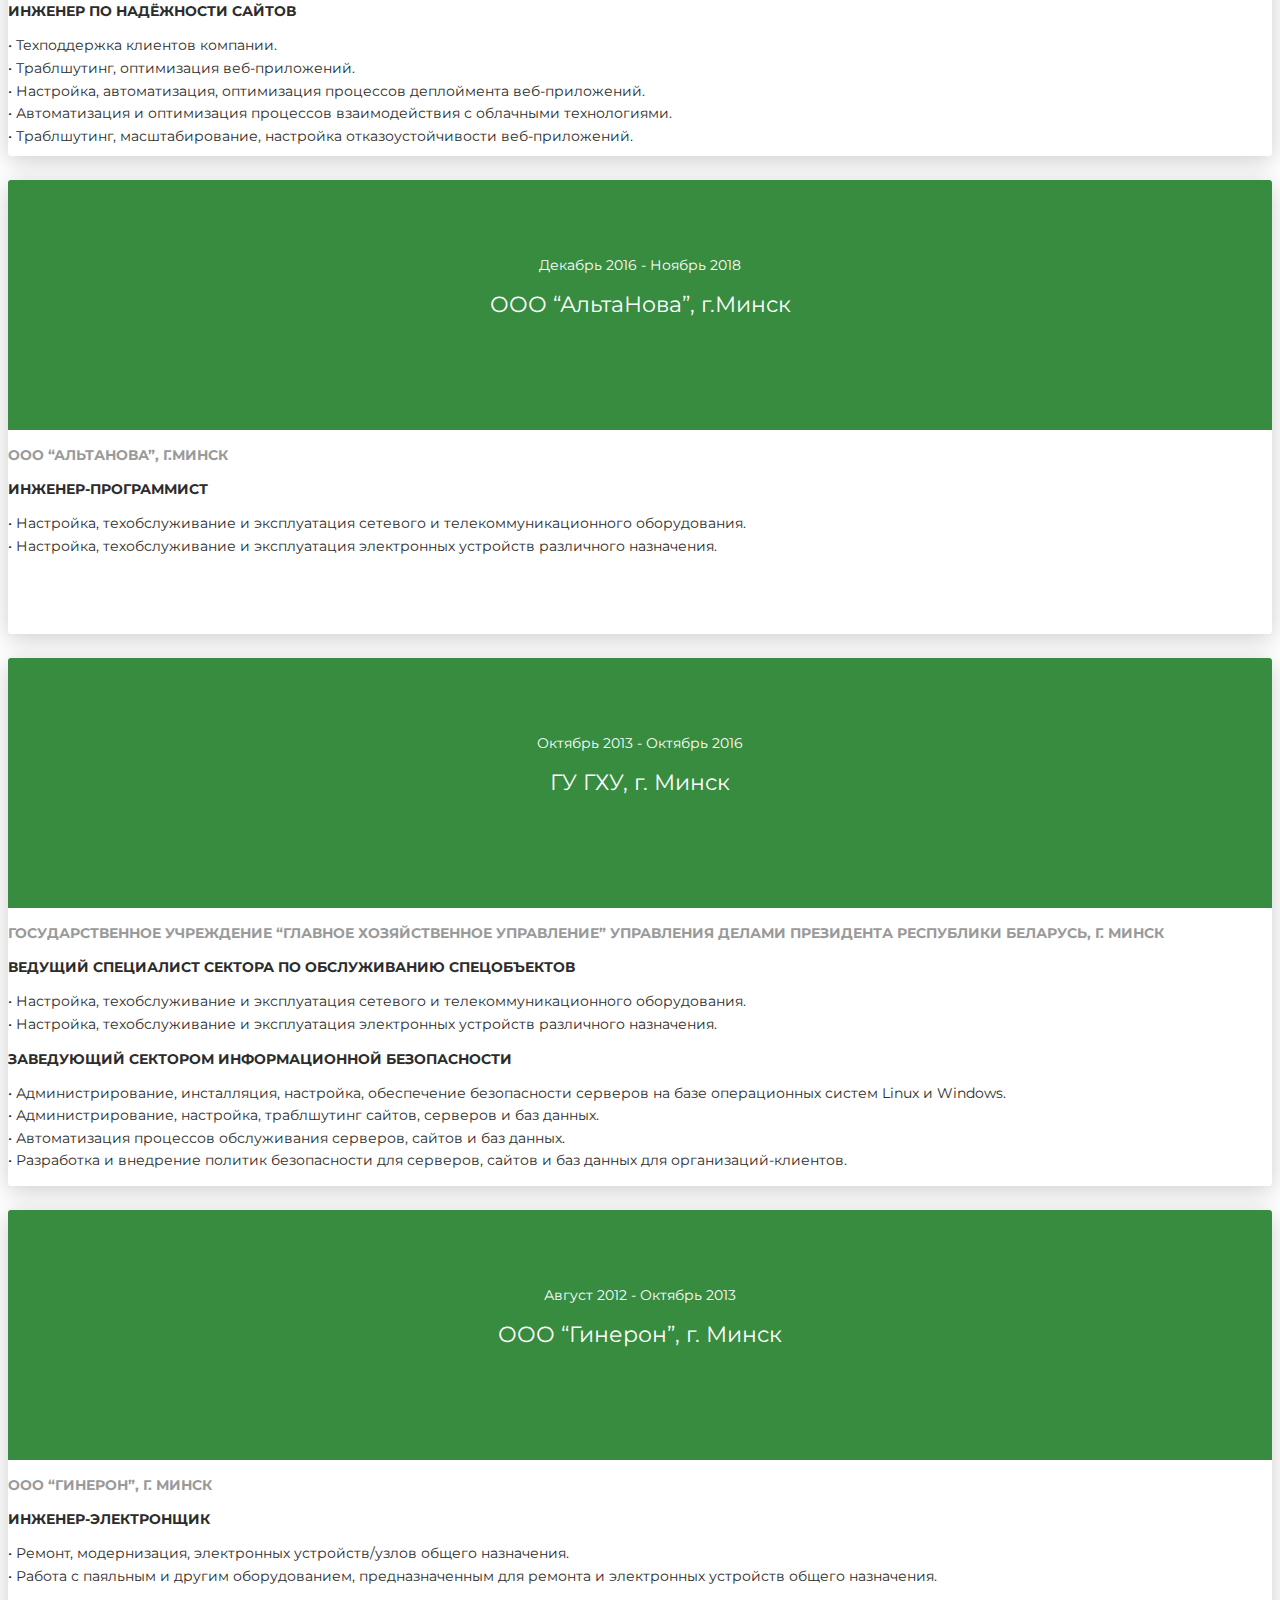
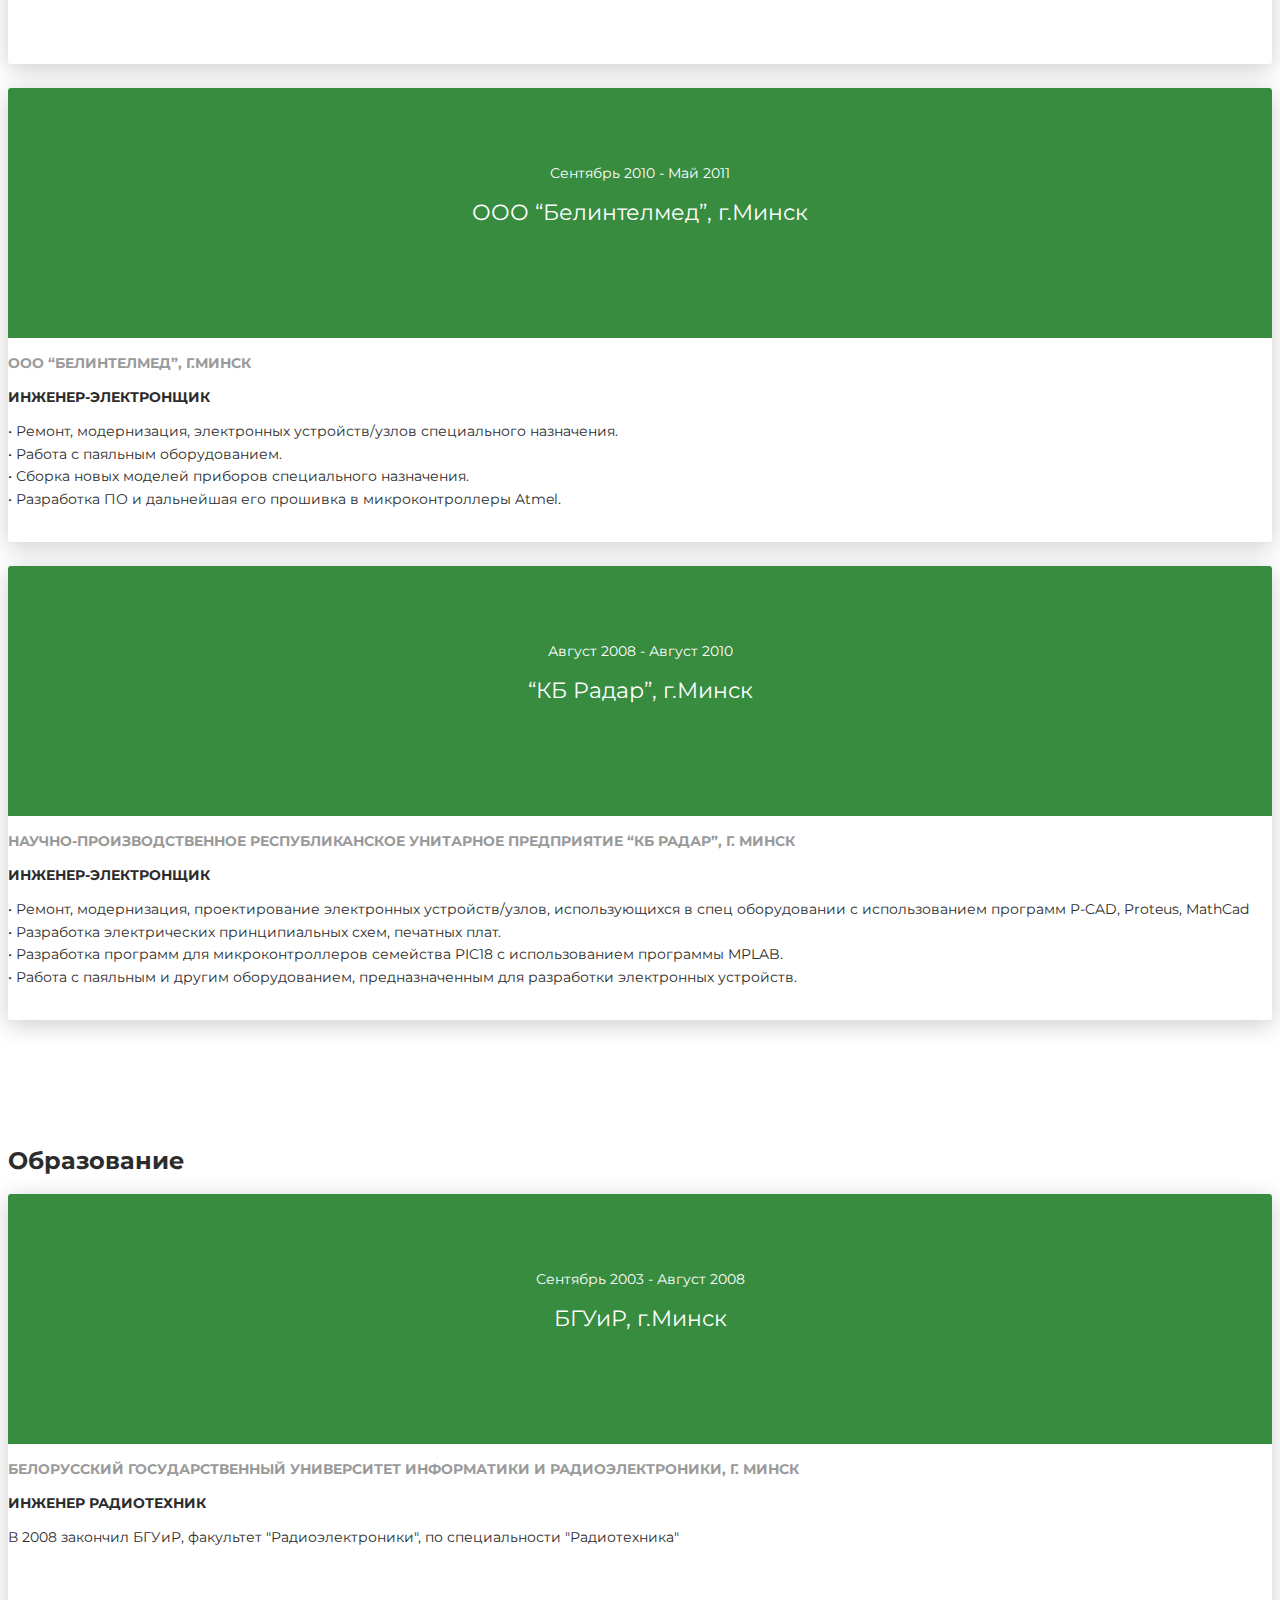
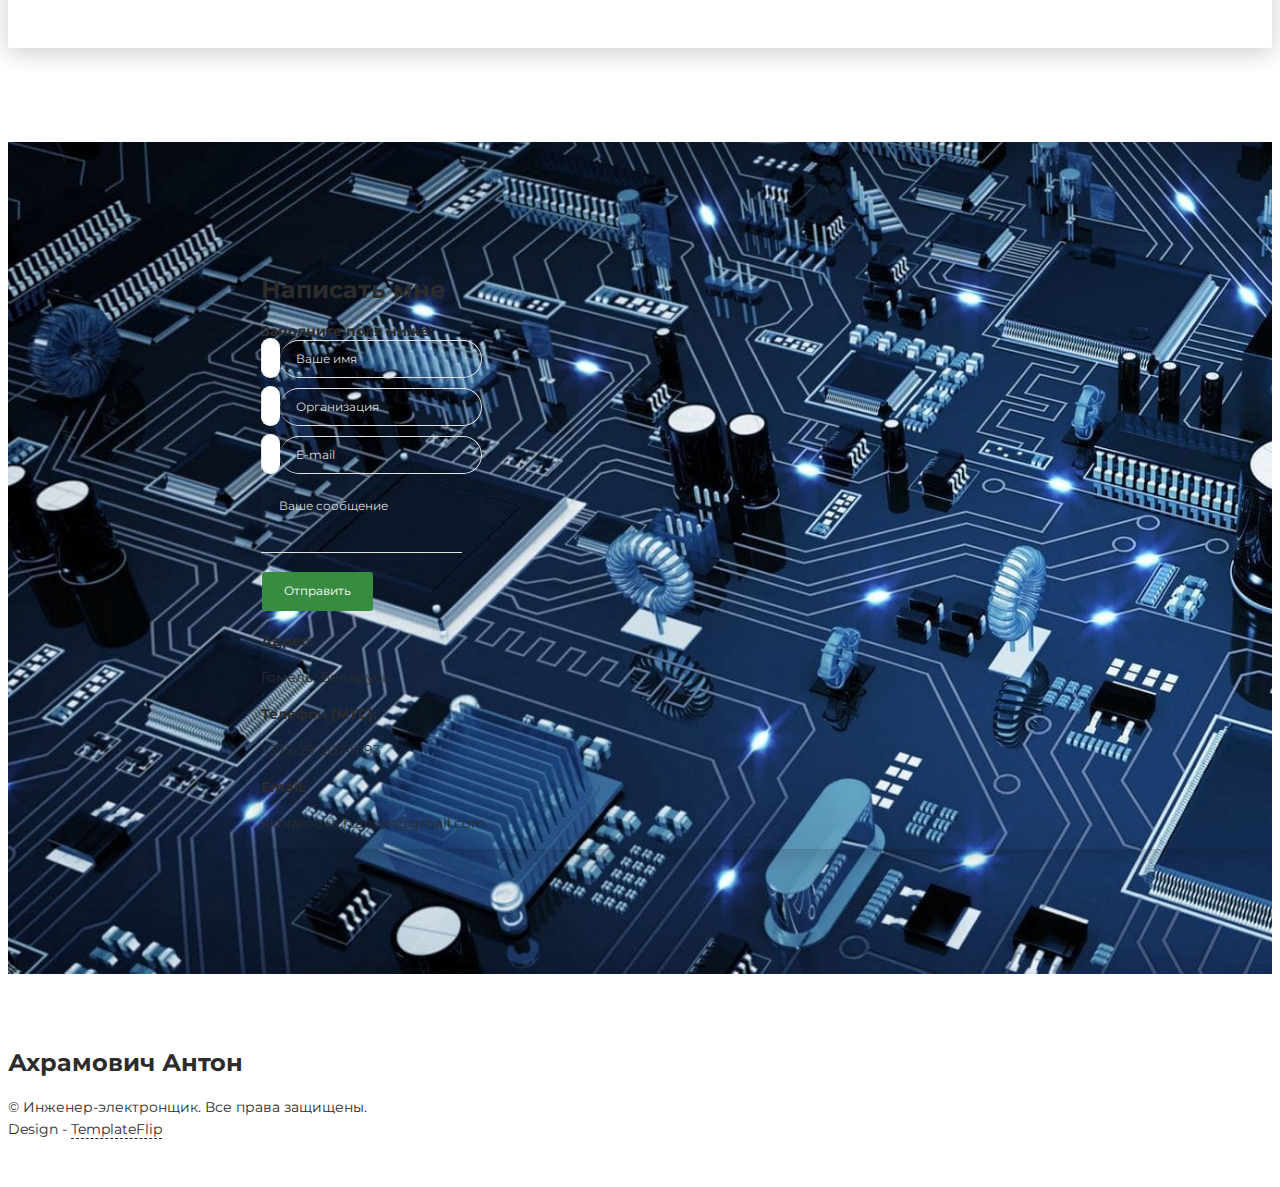
==== commit 6d5fdab8: "updated about section" ====
--- a/index.html
+++ b/index.html
@@ -58,10 +58,10 @@
       <div class="section">
         <div class="container">
           <div class="button-container">
-            <a class="btn btn-default btn-round btn-lg btn-icon" href="#" rel="tooltip" title="Напишите мне в Telegram"><i class="fa fa-telegram"></i></a>
-            <a class="btn btn-default btn-round btn-lg btn-icon" href="#" rel="tooltip" title="Напишите мне в Whatsapp"><i class="fa fa-whatsapp"></i></a>
-            <a class="btn btn-default btn-round btn-lg btn-icon" href="#" rel="tooltip" title="Напишите мне в Skype"><i class="fa fa-skype"></i></a>
-            <a class="btn btn-default btn-round btn-lg btn-icon" href="#" rel="tooltip" title="Напишите мне на почту"><i class="fa fa-envelope"></i></a>
+            <a class="btn btn-default btn-round btn-lg btn-icon" href="https://t.me/anton_devops" rel="tooltip" title="Напишите мне в Telegram"><i class="fa fa-telegram"></i></a>
+            <a class="btn btn-default btn-round btn-lg btn-icon" href="https://wa.me/qr/SX2WJUHBXALFJ1" rel="tooltip" title="Напишите мне в Whatsapp"><i class="fa fa-whatsapp"></i></a>
+            <a class="btn btn-default btn-round btn-lg btn-icon" href="https://join.skype.com/invite/McdM8ecdA1JS" rel="tooltip" title="Напишите мне в Skype"><i class="fa fa-skype"></i></a>
+            <a class="btn btn-default btn-round btn-lg btn-icon" href="mailto:akhramovich.anton@gmail.com" rel="tooltip" title="Напишите мне на почту"><i class="fa fa-envelope"></i></a>
           </div>
         </div>
       </div>
@@ -76,8 +76,10 @@
         <div class="col-lg-6 col-md-12">
           <div class="card-body">
             <div class="h4 mt-0 title">Коротко о себе</div>
-            <p>Hello! I am Ахрамович Антон. Web Developer, Graphic Designer and Photographer.</p>
-            <p>Инженер-электронщик is a HTML resume template for professionals. Built with Bootstrap 4, Now UI Kit and FontAwesome, this modern and responsive design template is perfect to showcase your portfolio, skills and experience. <a href="https://templateflip.com/templates/creative-cv/" target="_blank">Learn More</a></p>
+            <p>
+              Приветствую! Меня зовут Антон и я являюсь инженером-электронщиком, а также инженером-программистом в зависимости от поставленных задач.<br>
+              Имею многолетний опыт в разработке, ремонте электронных устройств, а также имею опыт в программировании на различных языках программирования.<br>
+            </p>
           </div>
         </div>
         <div class="col-lg-6 col-md-12">
@@ -428,10 +430,10 @@
 
 <footer class="footer">
   <div class="container text-center">
-    <a class="cc-facebook btn btn-link" href="#"><i class="fa fa-telegram fa-2x " aria-hidden="true"></i></a>
-    <a class="cc-twitter btn btn-link " href="#"><i class="fa fa-whatsapp fa-2x " aria-hidden="true"></i></a>
-    <a class="cc-google-plus btn btn-link" href="#"><i class="fa fa-skype fa-2x" aria-hidden="true"></i></a>
-    <a class="cc-instagram btn btn-link" href="#"><i class="fa fa-envelope fa-2x " aria-hidden="true"></i></a>
+    <a class="cc-facebook btn btn-link" href="https://t.me/anton_devops"><i class="fa fa-telegram fa-2x " aria-hidden="true"></i></a>
+    <a class="cc-twitter btn btn-link " href="https://wa.me/qr/SX2WJUHBXALFJ1"><i class="fa fa-whatsapp fa-2x " aria-hidden="true"></i></a>
+    <a class="cc-google-plus btn btn-link" href="https://join.skype.com/invite/McdM8ecdA1JS"><i class="fa fa-skype fa-2x" aria-hidden="true"></i></a>
+    <a class="cc-instagram btn btn-link" href="mailto:akhramovich.anton@gmail.com"><i class="fa fa-envelope fa-2x " aria-hidden="true"></i></a>
   </div>
   <div class="h4 title text-center">Ахрамович Антон</div>
   <div class="text-center text-muted">
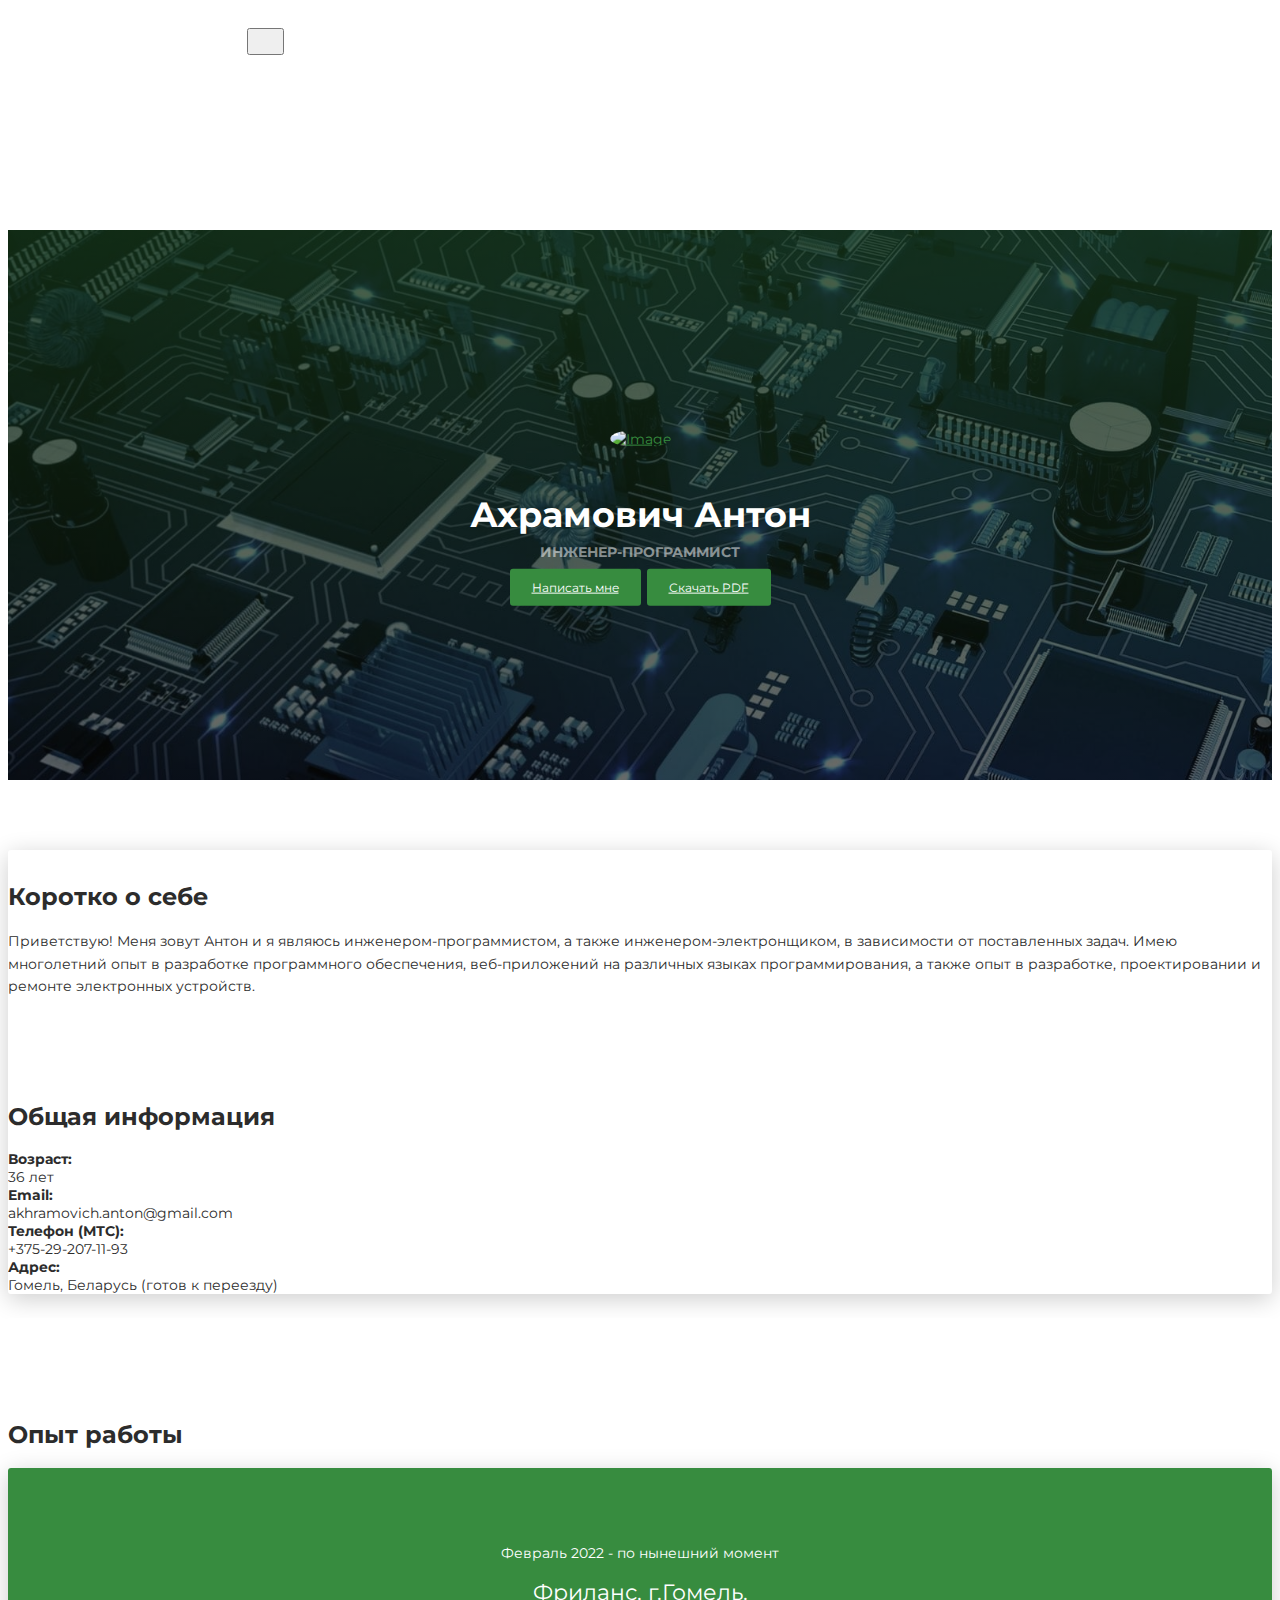
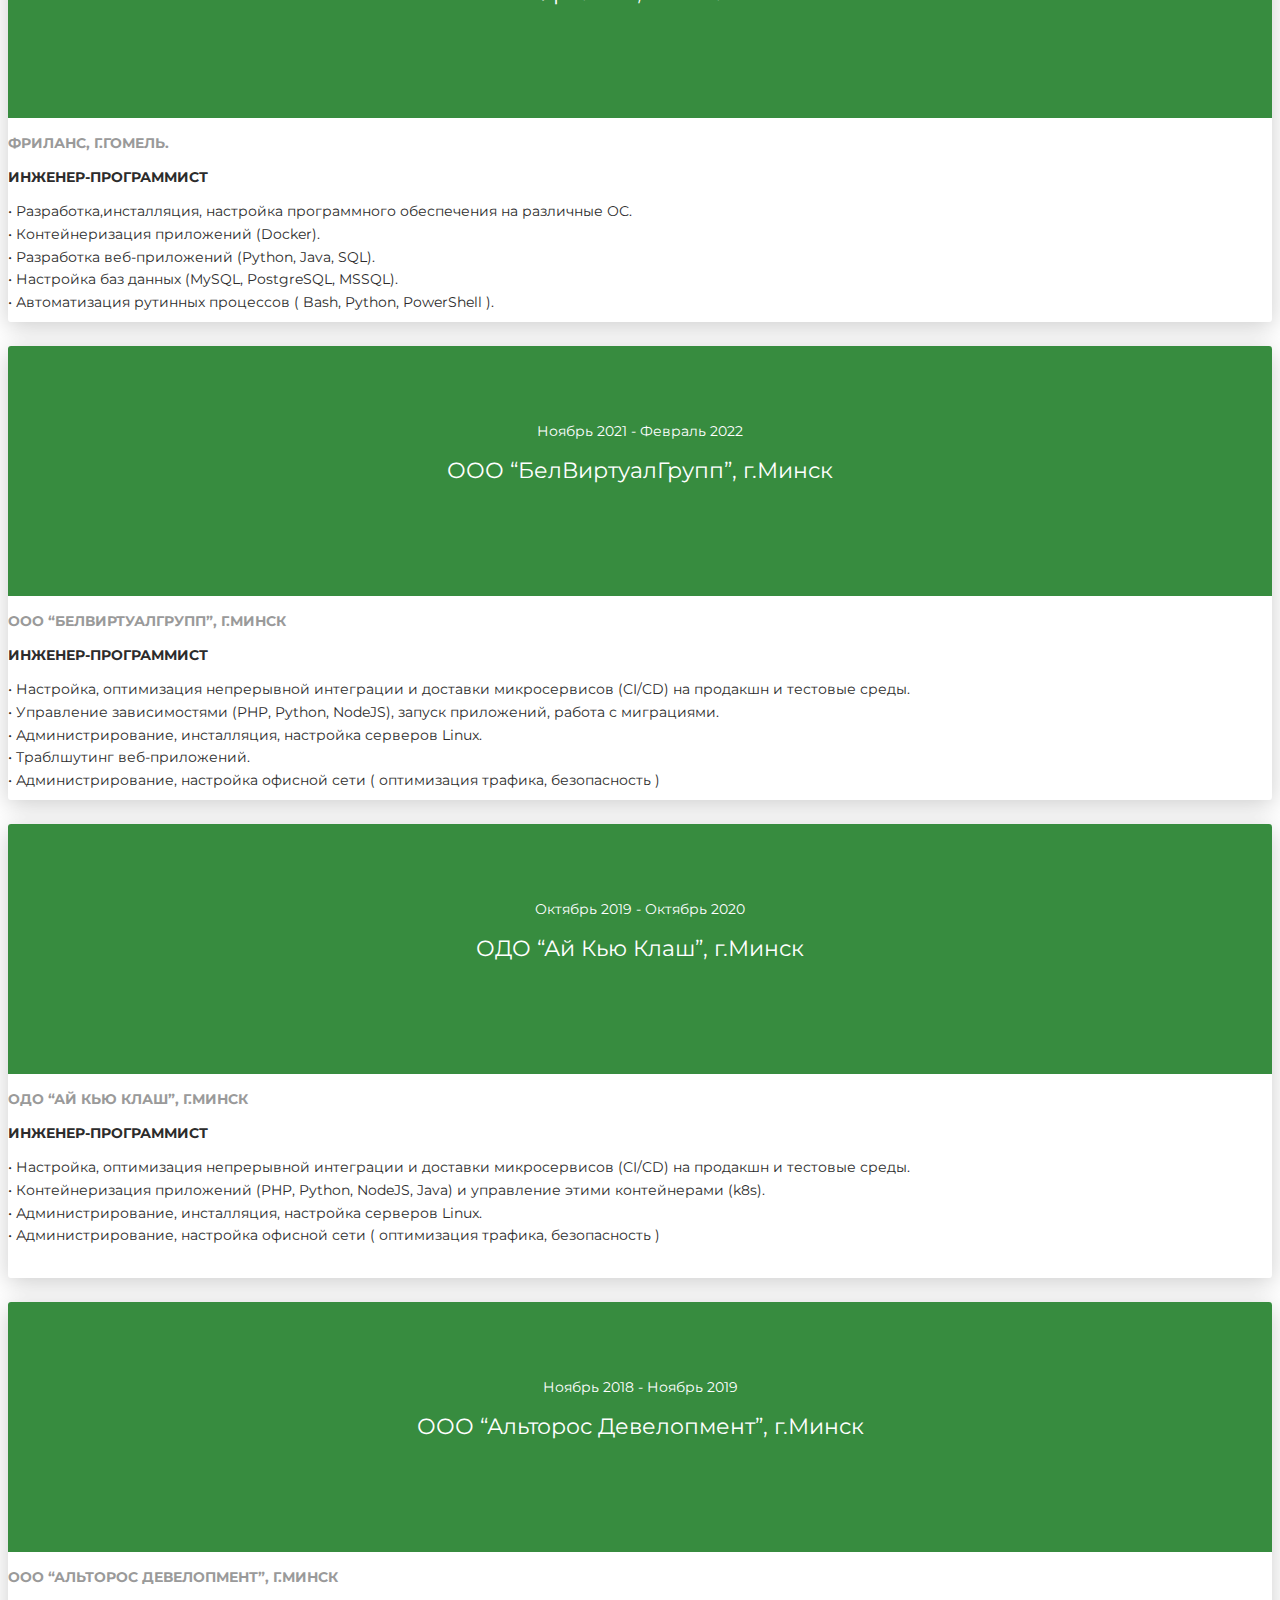
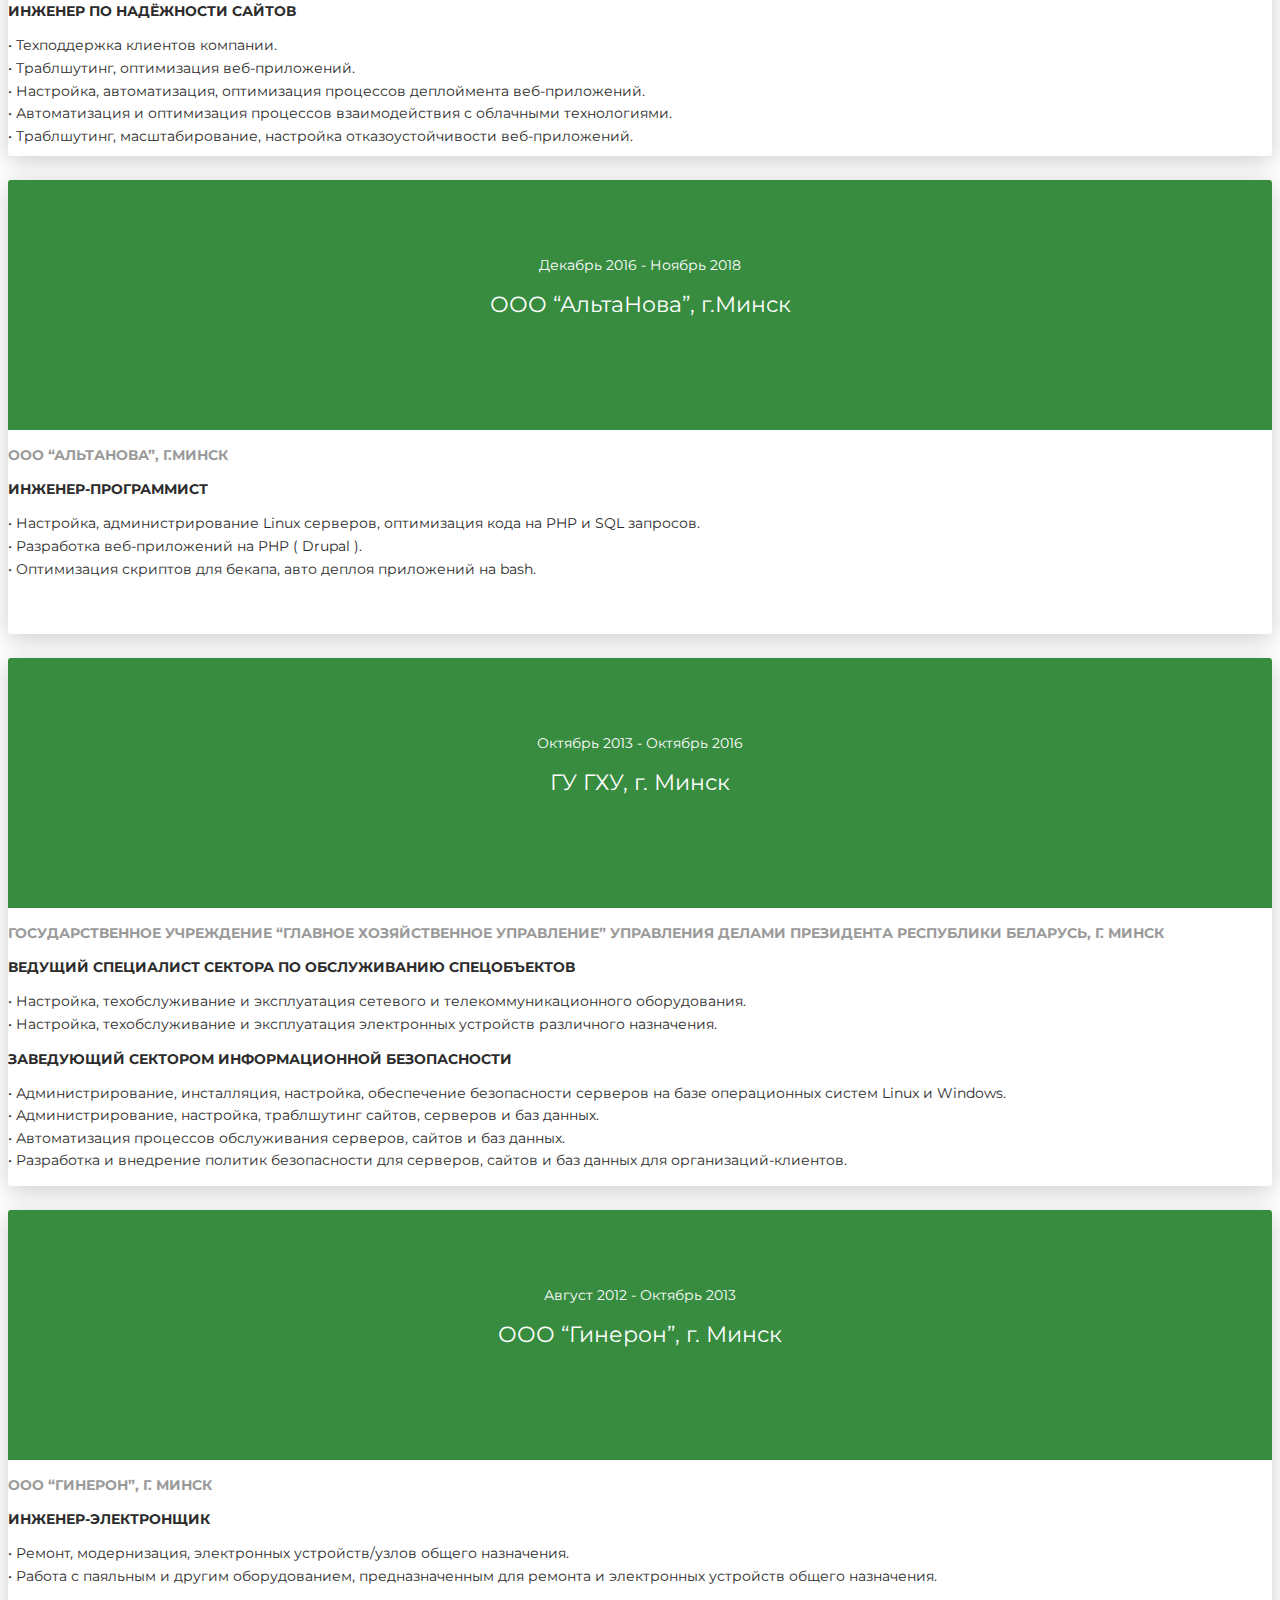
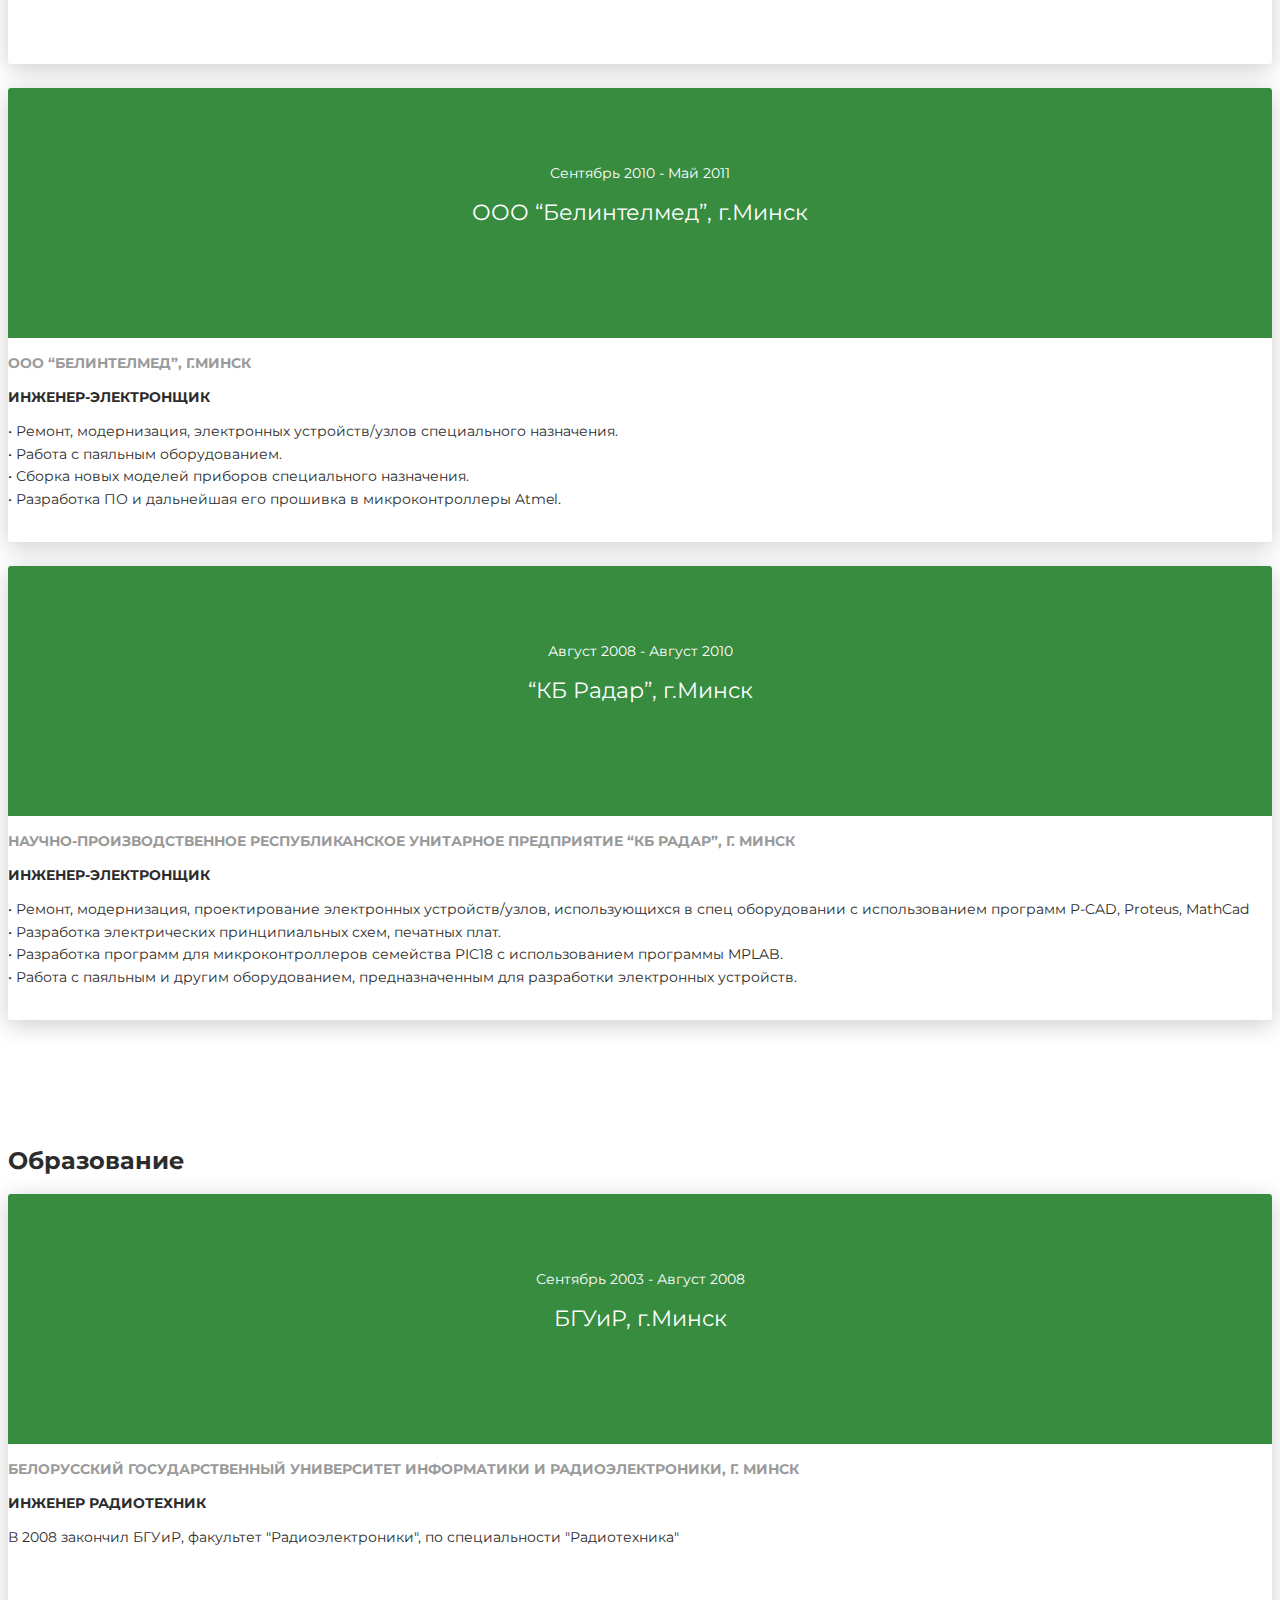
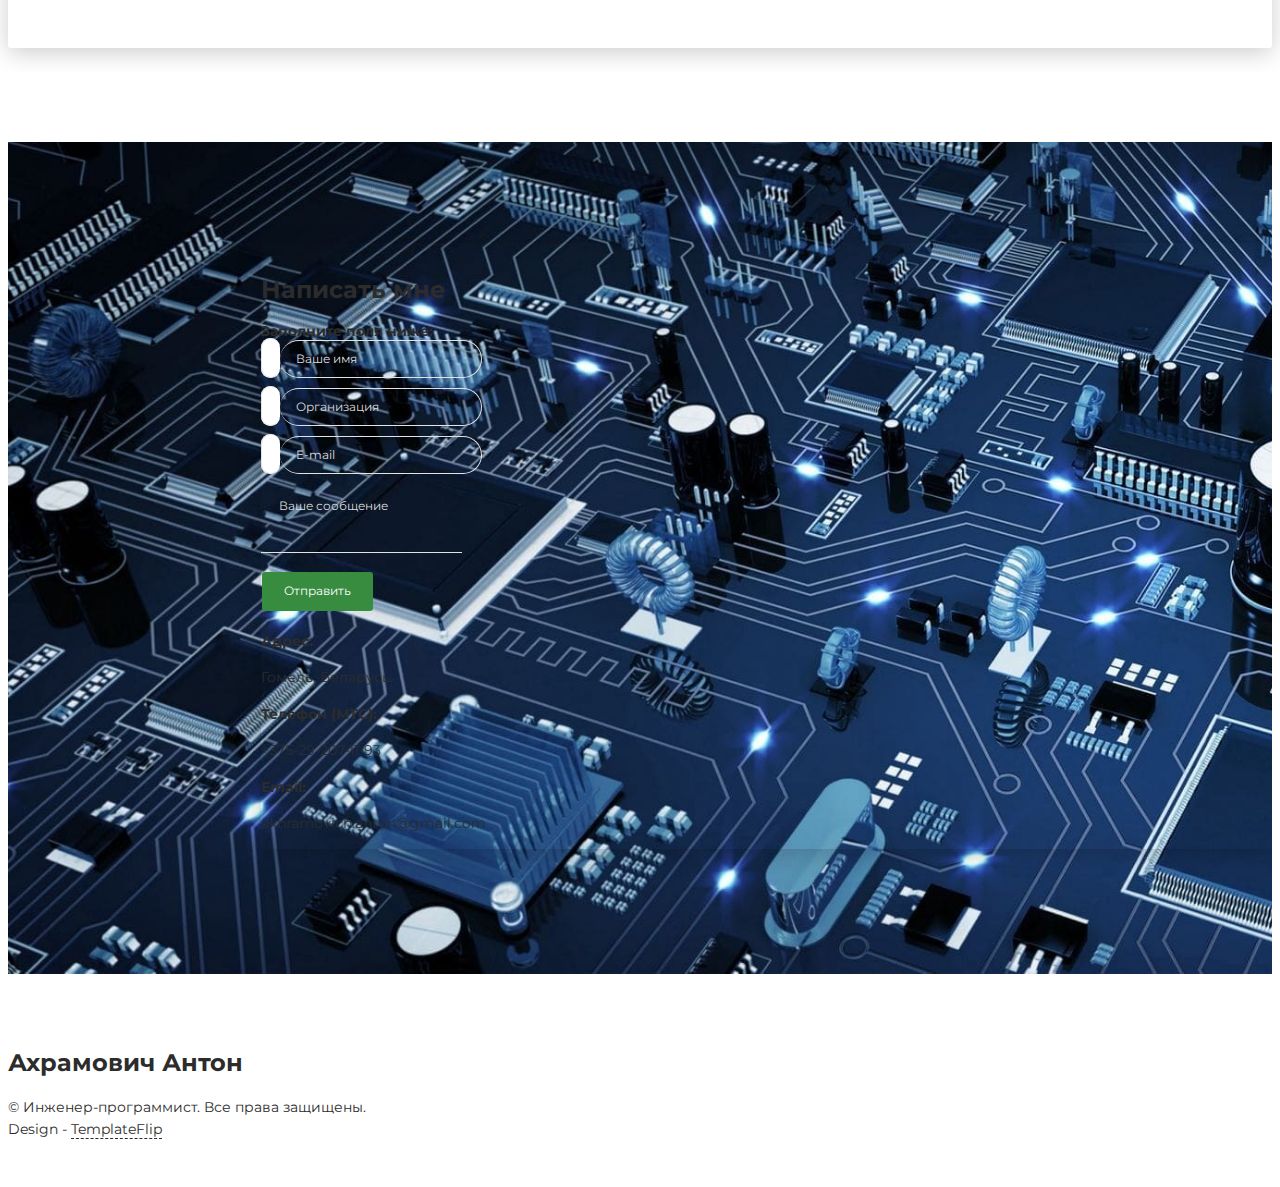
==== commit 47031211: "updated index.html" ====
--- a/index.html
+++ b/index.html
@@ -4,7 +4,7 @@
     <meta charset="UTF-8">
     <meta http-equiv="X-UA-Compatible" content="IE=edge">
     <meta name="viewport" content="width=device-width, initial-scale=1">
-    <title>Инженер-электронщик</title>
+    <title>Инженер-программист</title>
     <link href="https://fonts.googleapis.com/css?family=Montserrat:400,700,200" rel="stylesheet">
     <link href="https://maxcdn.bootstrapcdn.com/font-awesome/latest/css/font-awesome.min.css" rel="stylesheet">
     <link href="css/aos.css?ver=1.1.0" rel="stylesheet">
@@ -24,7 +24,7 @@
       <div class="profile-page sidebar-collapse">
         <nav class="navbar navbar-expand-lg fixed-top navbar-transparent bg-primary" color-on-scroll="400">
           <div class="container">
-            <div class="navbar-translate"><a class="navbar-brand" href="#" rel="tooltip">Инженер-электронщик</a>
+            <div class="navbar-translate"><a class="navbar-brand" href="#" rel="tooltip">Инженер-программист</a>
               <button class="navbar-toggler navbar-toggler" type="button" data-toggle="collapse" data-target="#navigation" aria-controls="navigation" aria-expanded="false" aria-label="Toggle navigation"><span class="navbar-toggler-bar bar1"></span><span class="navbar-toggler-bar bar2"></span><span class="navbar-toggler-bar bar3"></span></button>
             </div>
             <div class="collapse navbar-collapse justify-content-end" id="navigation">
@@ -49,7 +49,7 @@
         <div class="content-center">
           <div class="cc-profile-image"><a href="#"><img src="images/anthony.jpg" alt="Image"/></a></div>
           <div class="h2 title">Ахрамович Антон</div>
-          <p class="category text-white">Инженер-электронщик</p>
+          <p class="category text-white">Инженер-программист</p>
           <a class="btn btn-primary smooth-scroll mr-2" href="#contact" data-aos="zoom-in" data-aos-anchor="data-aos-anchor">Написать мне</a>
           <a class="btn btn-primary" href="resume.pdf" data-aos="zoom-in" data-aos-anchor="data-aos-anchor">Скачать PDF</a>
         </div>
@@ -76,9 +76,12 @@
         <div class="col-lg-6 col-md-12">
           <div class="card-body">
             <div class="h4 mt-0 title">Коротко о себе</div>
-            <p>
-              Приветствую! Меня зовут Антон и я являюсь инженером-электронщиком, а также инженером-программистом в зависимости от поставленных задач.<br>
-              Имею многолетний опыт в разработке, ремонте электронных устройств, а также имею опыт в программировании на различных языках программирования.<br>
+            <p class="text-justify">
+            Приветствую! Меня зовут Антон и я являюсь инженером-программистом, 
+            а также инженером-электронщиком, в зависимости от поставленных задач. 
+            Имею многолетний опыт в разработке программного обеспечения, 
+            веб-приложений на различных языках программирования, 
+            а также опыт в разработке, проектировании и ремонте электронных устройств.
             </p>
           </div>
         </div>
@@ -126,10 +129,13 @@
         <div class="col-md-9" data-aos="fade-left" data-aos-offset="50" data-aos-duration="500">
           <div class="card-body">
             <p class="category">Фриланс, г.Гомель.</p>
-            <div class="h6">Инженер-программист/инженер-электронщик</div>
-            <p>
-            • Ремонт, настройка, инсталляция электронных устройств различного назначения.<br>
-            • Установка, настройка программного обеспечения на различные ОС.<br>
+            <div class="h6">Инженер-программист</div>
+            <p>
+            • Разработка,инсталляция, настройка программного обеспечения на различные ОС.<br>
+            • Контейнеризация приложений (Docker).<br>
+            • Разработка веб-приложений (Python, Java, SQL).<br>
+            • Настройка баз данных (MySQL, PostgreSQL, MSSQL).<br>
+            • Автоматизация рутинных процессов ( Bash, Python, PowerShell ).<br>
             </p>
           </div>
         </div>
@@ -220,8 +226,9 @@
             <p class="category">ООО “АльтаНова”, г.Минск</p>
             <div class="h6">Инженер-программист</div>
             <p>
-            • Настройка, техобслуживание и эксплуатация сетевого и телекоммуникационного оборудования.<br>
-            • Настройка, техобслуживание и эксплуатация электронных устройств различного назначения.<br>
+            • Настройка, администрирование Linux серверов, оптимизация кода на PHP и SQL запросов.<br>
+            • Разработка веб-приложений на PHP ( Drupal ).<br>
+            • Оптимизация скриптов для бекапа, авто деплоя приложений на bash.<br>
             </p>
           </div>
         </div>
@@ -437,7 +444,7 @@
   </div>
   <div class="h4 title text-center">Ахрамович Антон</div>
   <div class="text-center text-muted">
-    <p>&copy; Инженер-электронщик. Все права защищены.<br>Design - <a class="credit" href="https://templateflip.com" target="_blank">TemplateFlip</a></p>
+    <p>&copy; Инженер-программист. Все права защищены.<br>Design - <a class="credit" href="https://templateflip.com" target="_blank">TemplateFlip</a></p>
   </div>
 </footer>
 
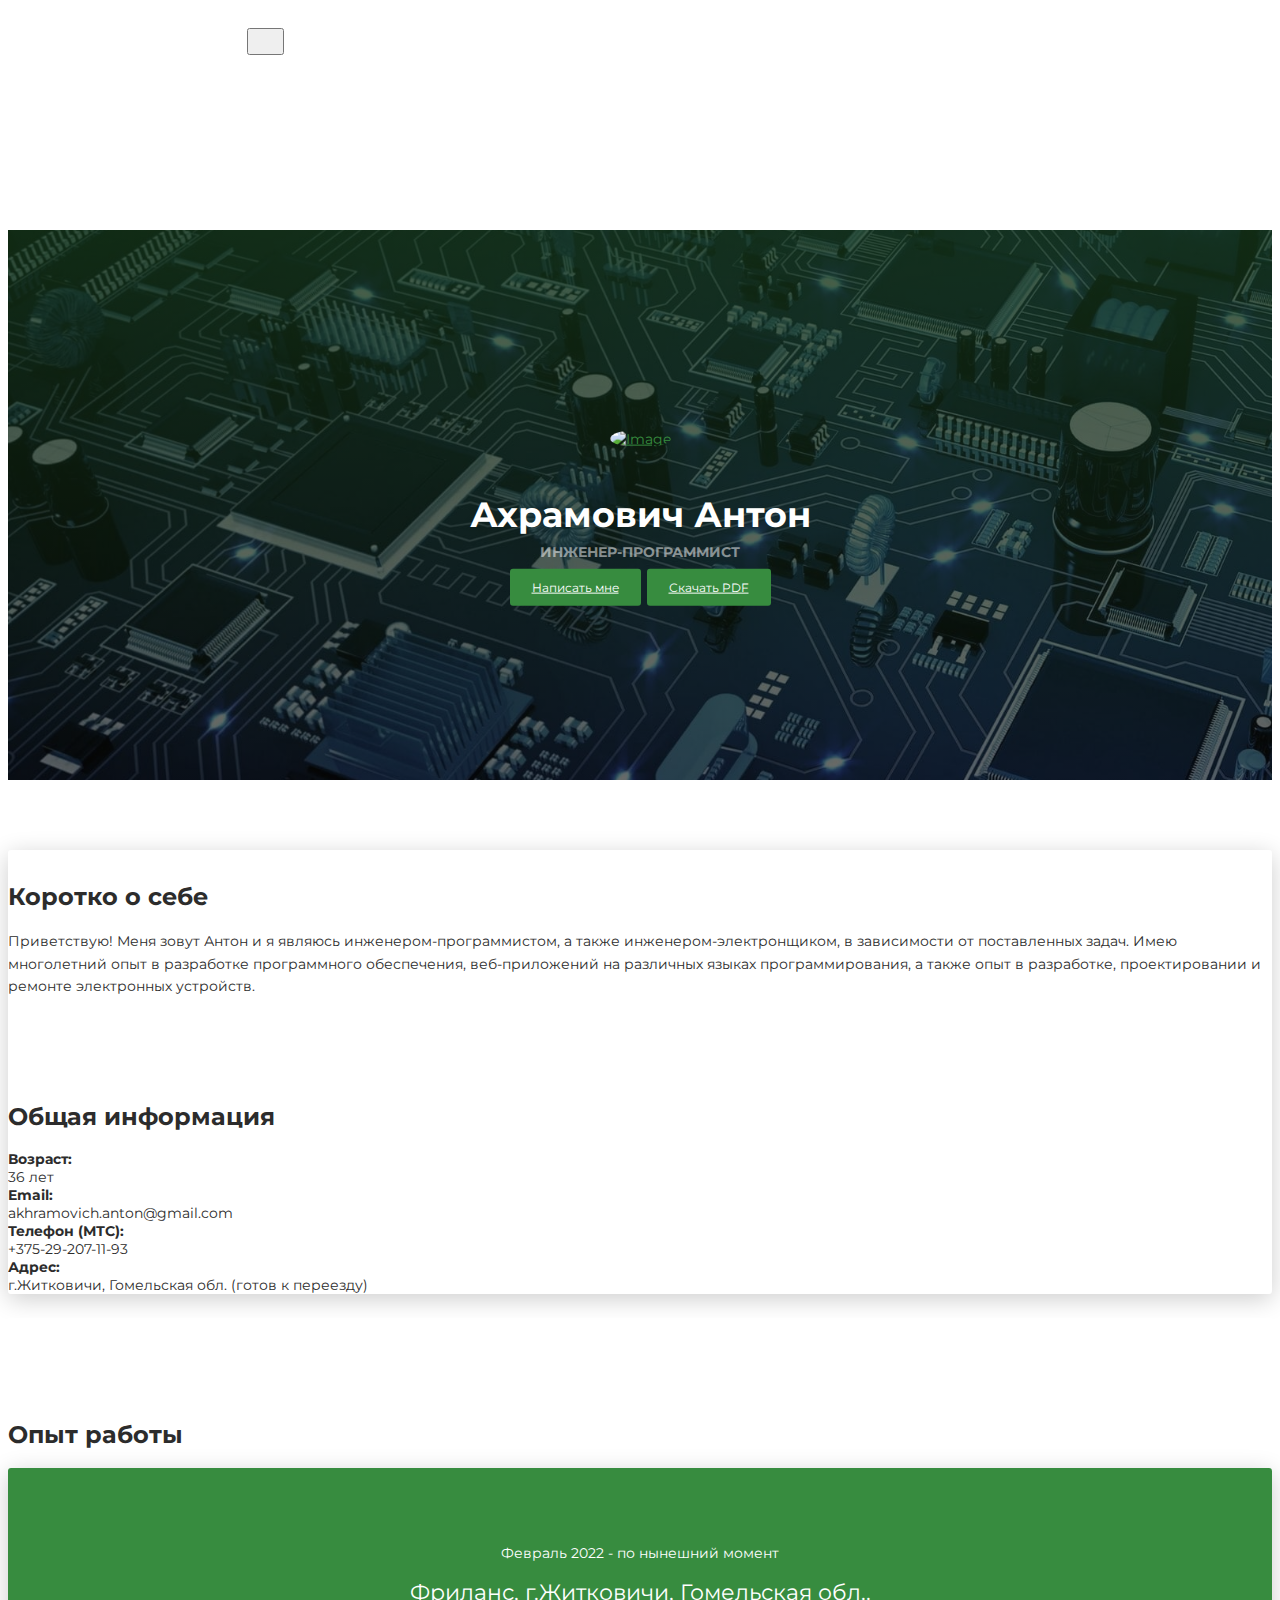
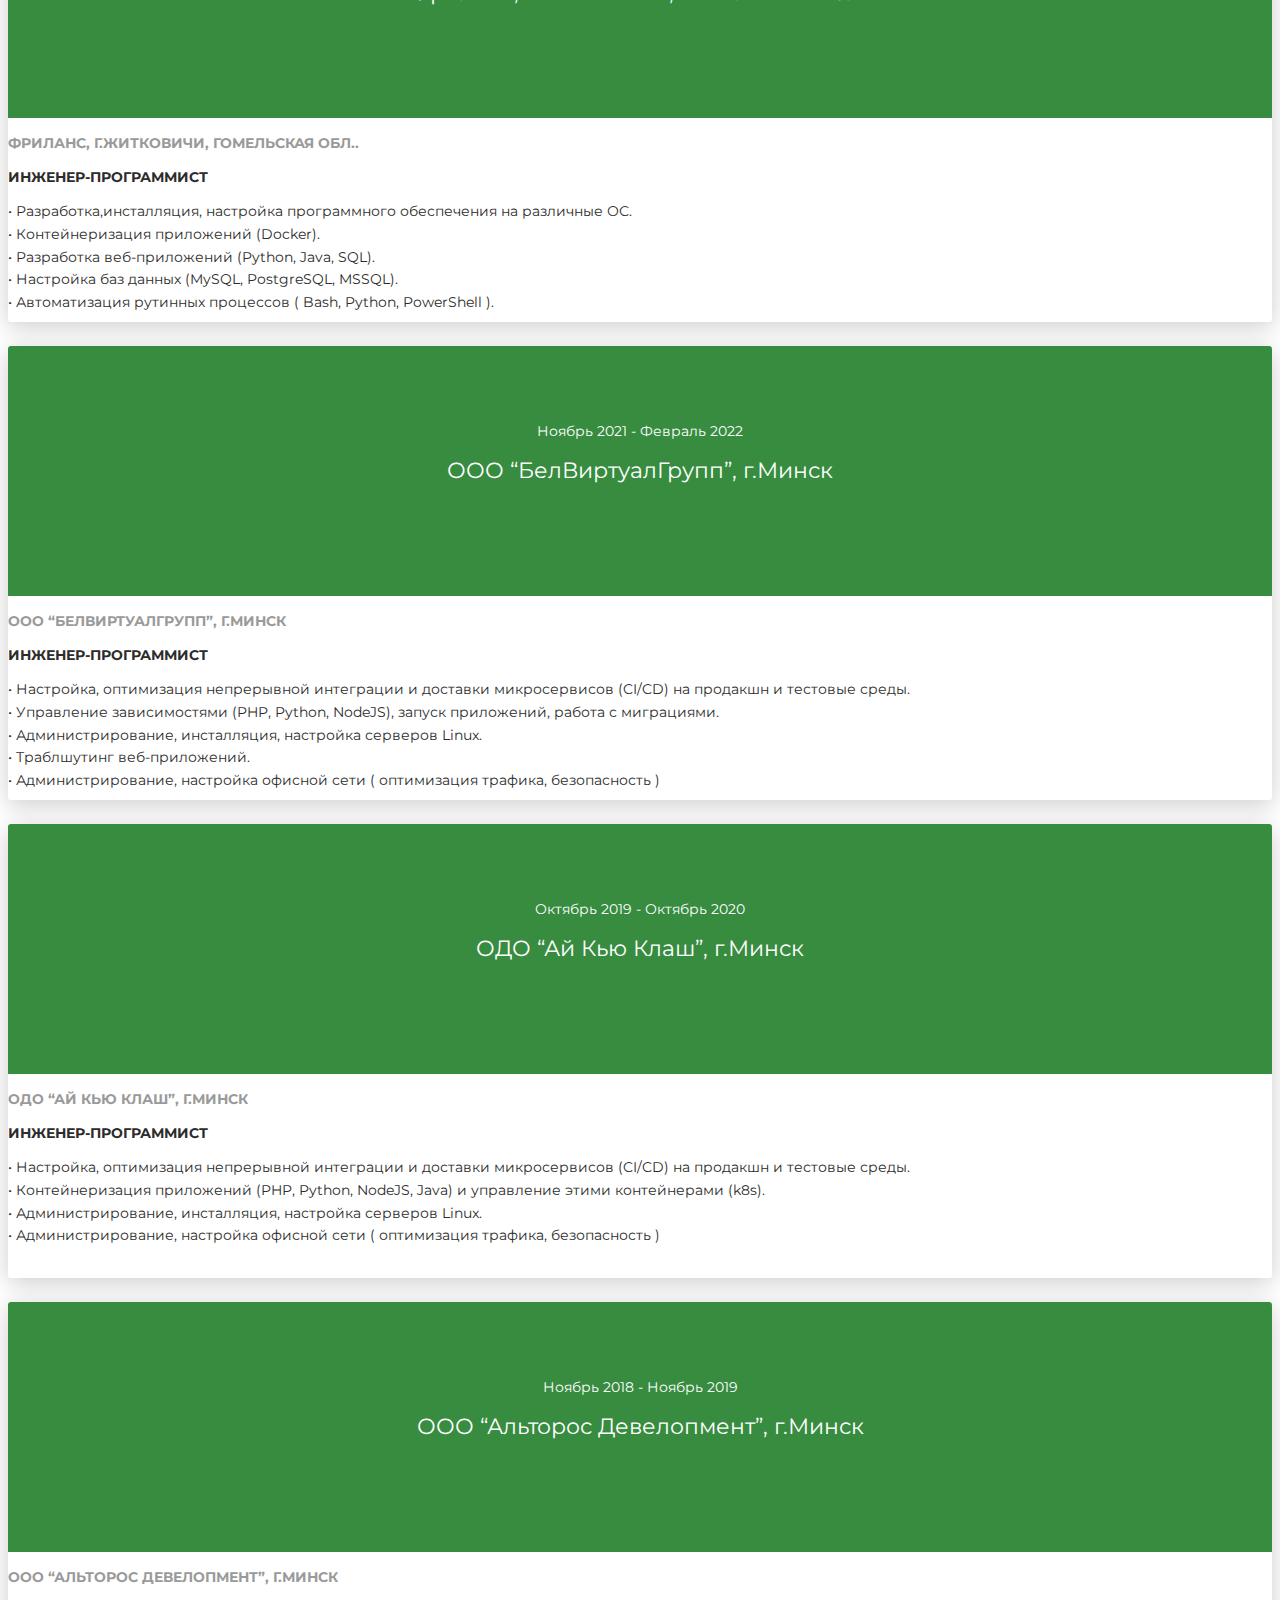
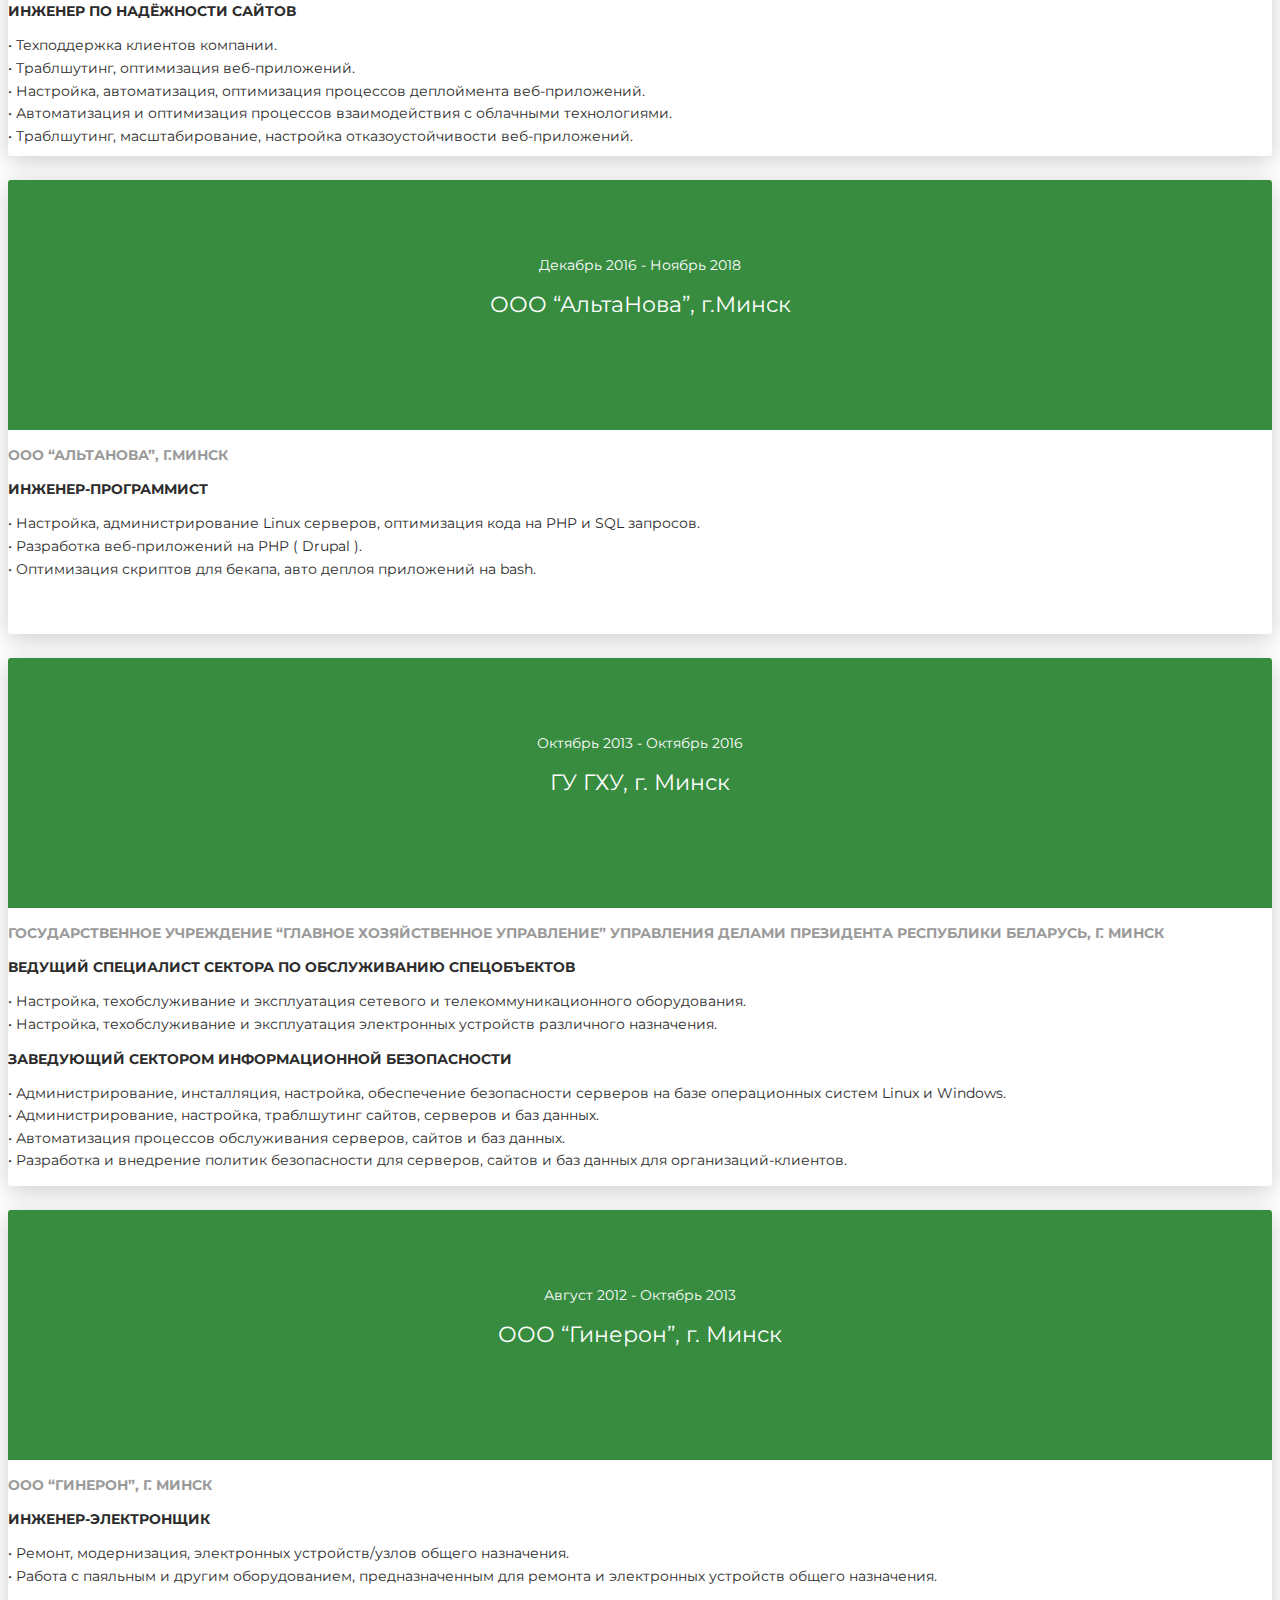
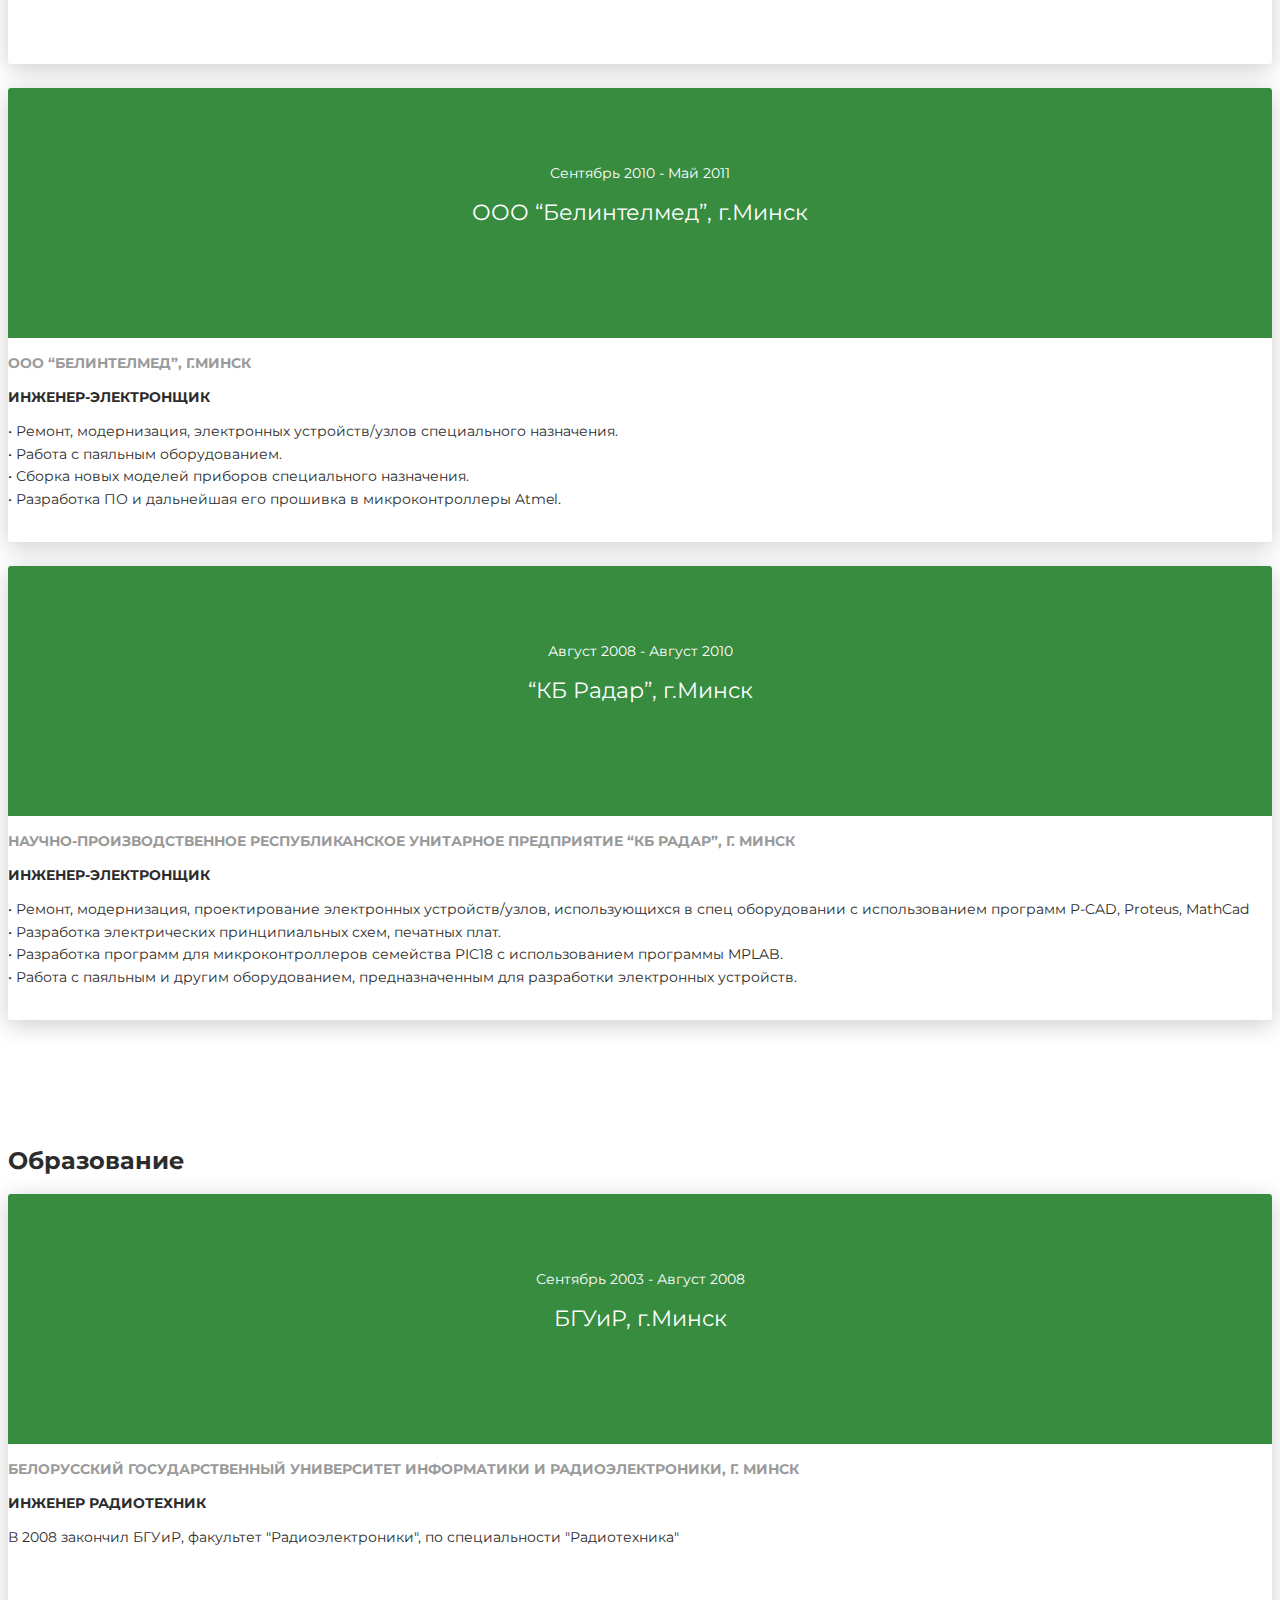
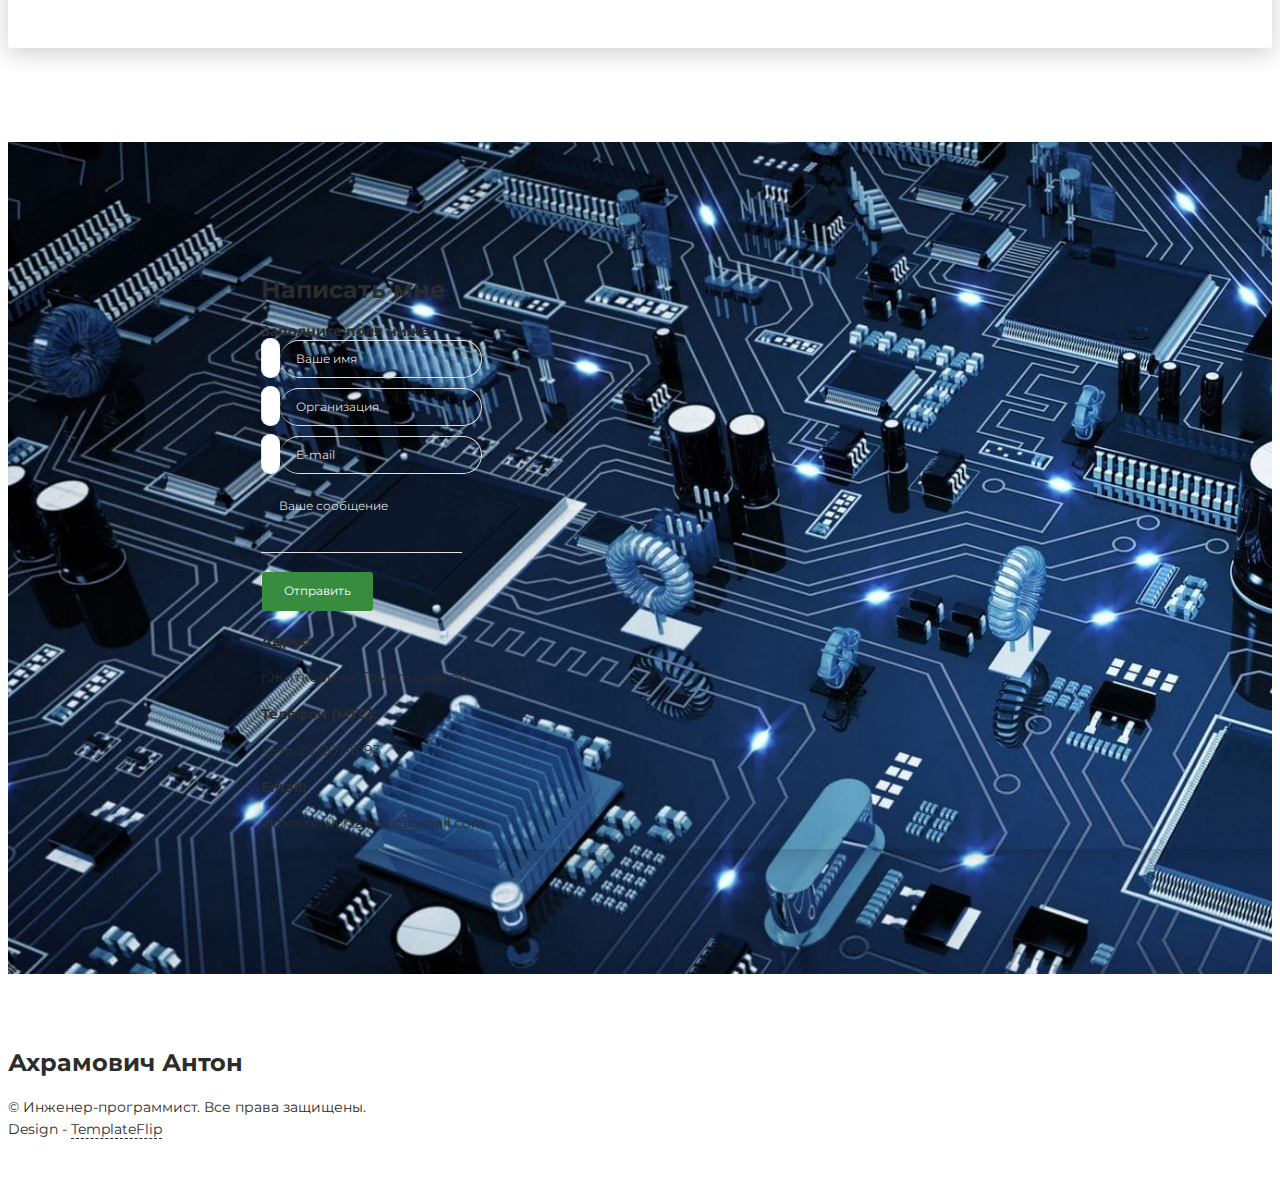
==== commit e4f7feb3: "changed сity of residence" ====
--- a/index.html
+++ b/index.html
@@ -102,7 +102,7 @@
             </div>
             <div class="row mt-3">
               <div class="col-sm-4"><strong class="text-uppercase">Адрес:</strong></div>
-              <div class="col-sm-8">Гомель, Беларусь (готов к переезду)</div>
+              <div class="col-sm-8">г.Житковичи, Гомельская обл. (готов к переезду)</div>
             </div>
           </div>
         </div>
@@ -123,12 +123,12 @@
         <div class="col-md-3 bg-primary" data-aos="fade-right" data-aos-offset="50" data-aos-duration="500">
           <div class="card-body cc-education-header">
             <p>Февраль 2022 - по нынешний момент</p>
-            <div class="h5">Фриланс, г.Гомель.</div>
-          </div>
-        </div>
-        <div class="col-md-9" data-aos="fade-left" data-aos-offset="50" data-aos-duration="500">
-          <div class="card-body">
-            <p class="category">Фриланс, г.Гомель.</p>
+            <div class="h5">Фриланс, г.Житковичи, Гомельская обл..</div>
+          </div>
+        </div>
+        <div class="col-md-9" data-aos="fade-left" data-aos-offset="50" data-aos-duration="500">
+          <div class="card-body">
+            <p class="category">Фриланс, г.Житковичи, Гомельская обл..</p>
             <div class="h6">Инженер-программист</div>
             <p>
             • Разработка,инсталляция, настройка программного обеспечения на различные ОС.<br>
@@ -414,7 +414,7 @@
                 <div class="col-md-6">
                   <div class="card-body">
                     <p class="mb-0"><strong>Адрес: </strong></p>
-                    <p class="pb-2">Гомель, Беларусь.</p>
+                    <p class="pb-2">г.Житковичи, Гомельская обл.</p>
                     <p class="mb-0"><strong>Телефон (МТС):</strong></p>
                     <p class="pb-2">+375-29-207-11-93</p>
                     <p class="mb-0"><strong>Email:</strong></p>
@@ -446,6 +446,8 @@
   <div class="text-center text-muted">
     <p>&copy; Инженер-программист. Все права защищены.<br>Design - <a class="credit" href="https://templateflip.com" target="_blank">TemplateFlip</a></p>
   </div>
+<!-- Counter -->
+  <script async src="https://api.countapi.xyz/hit/resume.programmer/visitors"></script>
 </footer>
 
     <script src="js/core/jquery.3.2.1.min.js?ver=1.1.0"></script>
